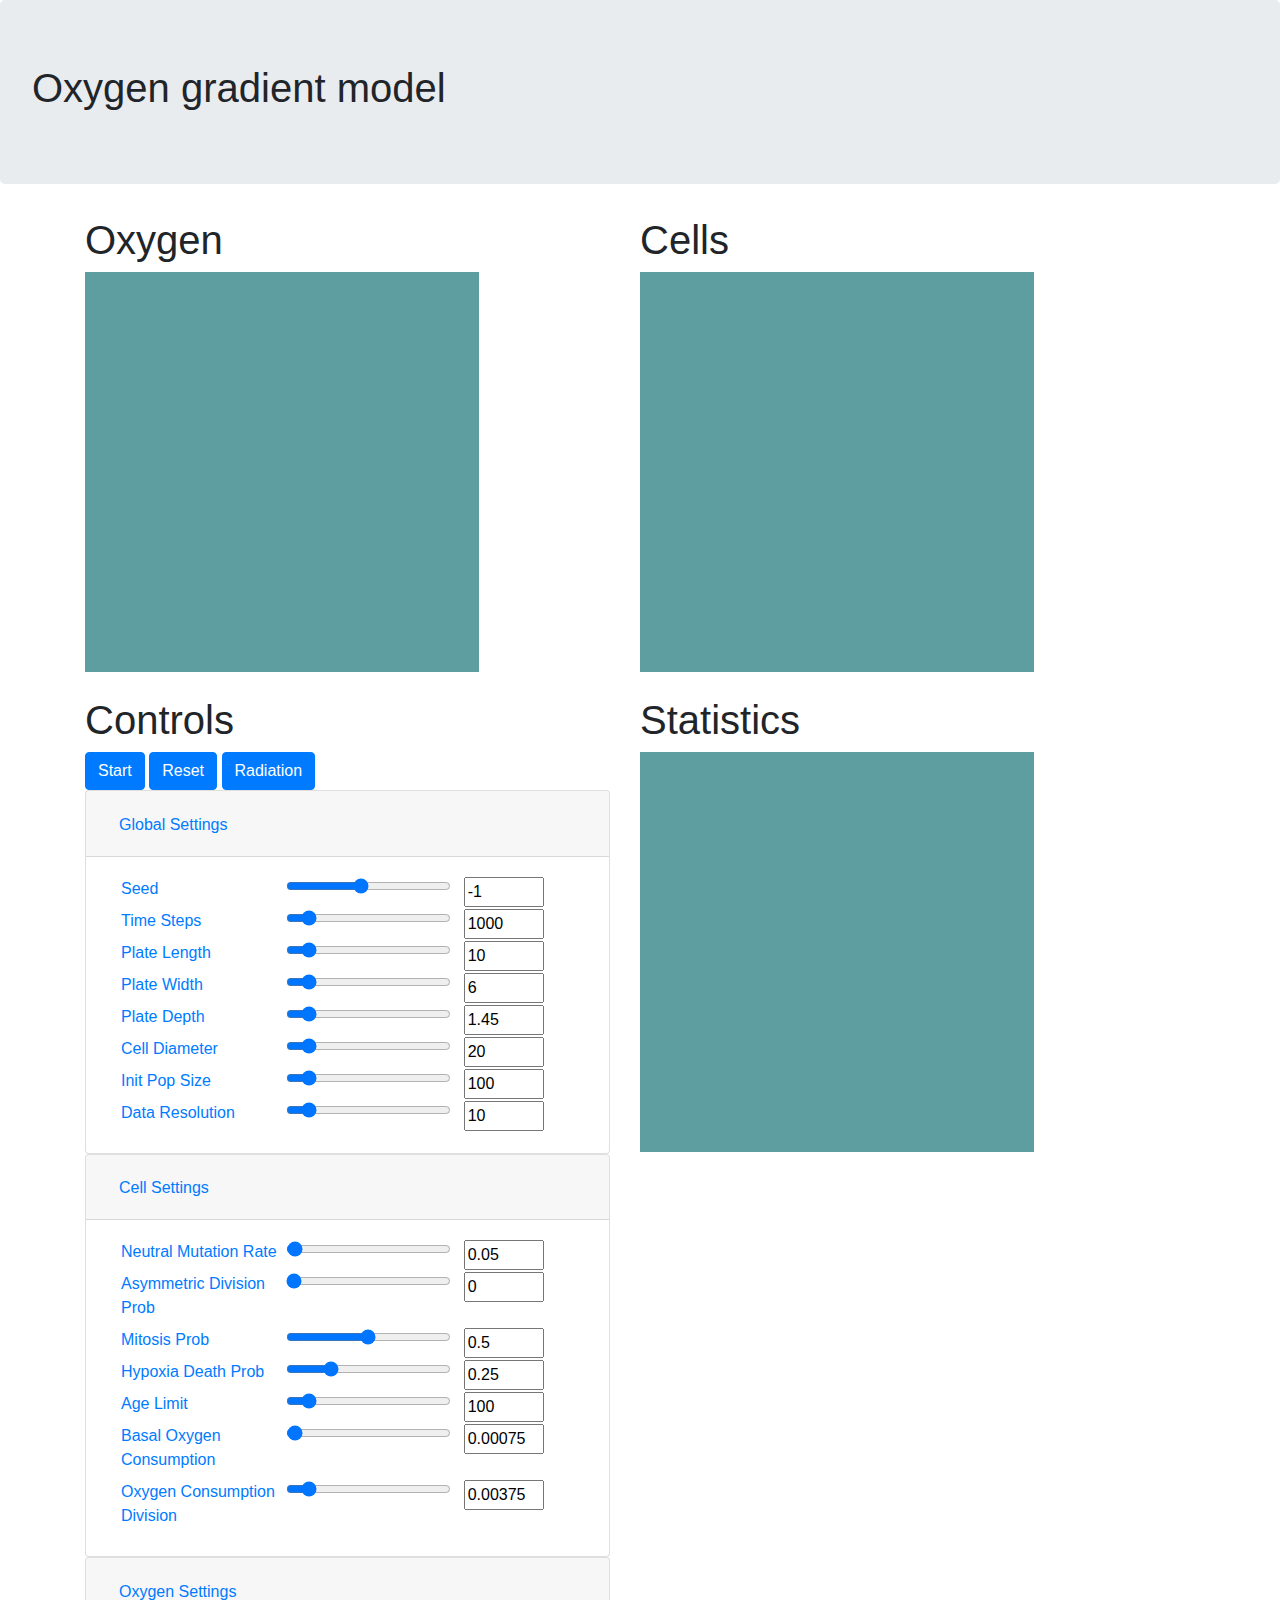
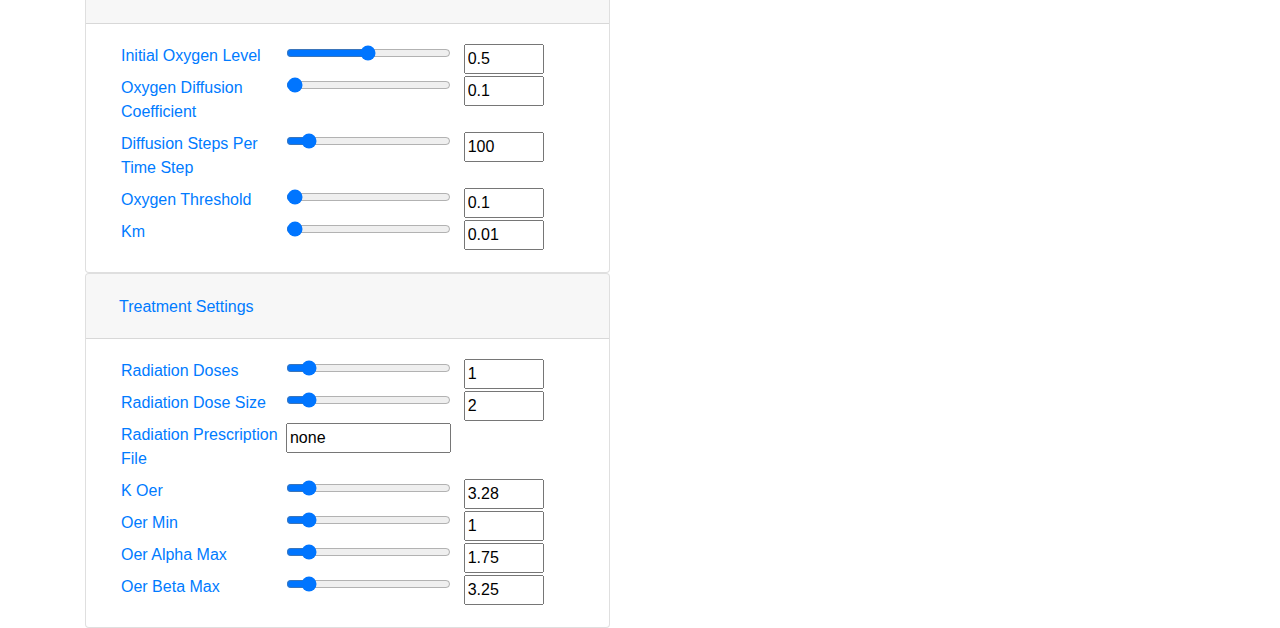
==== index.html @ 7b348498 "control panel v1" ====
<!DOCTYPE html>
<html lang="en">
    <head>
        <!-- Bootstrap -->
        <link rel="stylesheet" href="https://maxcdn.bootstrapcdn.com/bootstrap/4.4.0/css/bootstrap.min.css">
        <!-- CSS -->
        <link rel="stylesheet" href="style.css">
        <!-- JavaScript -->
        <script src="main.js"></script>

        <meta name="viewport" content="width=device-width, initial=scale=1.0">
        <meta charset="utf-8">

        <title> Demo</title>
    </head>
    <body>
        <div class="jumbotron">
            <h1>Oxygen gradient model</h1>
        </div>
        
        <div class="container">
            <div class="row">
                <div class="col-md-6 col-sm-12">
                    <h1>Oxygen</h1>
                    <div class="model-placeholder"></div>
                </div>
                <div class="col-md-6 col-sm-12">
                    <h1>Cells</h1>
                    <div class="model-placeholder"></div>
                </div>
            </div>
        </div>

        <br />

        <div class="container">
            <div class="row">
                <div class="col-lg-6 col-md-12">
                    <h1>Controls</h1>
                    <div class="controls">
                        <button type="button" class="btn btn-primary">Start</button>
                        <button type="button" class="btn btn-primary">Reset</button>
                        <!-- TODO: add dropdown button -->
                        <button type="button" class="btn btn-primary">Radiation</button>
                    </div>
                    <!-- Bootstrap Collapse -->
                    <!-- https://getbootstrap.com/docs/4.3/components/collapse/-->
                    <div class="settings">

                        <!-- Global Settings -->
            <div class="card settings_GLOBAL accordian" id="GLOBAL_accordian">
                <div class="card-header" id="GLOBAL_heading">
                  <h2 class="mb-0">
                    <button class="btn btn-link" type="button" data-toggle="collapse" data-target="#GLOBAL_collapse" aria-expanded="true" aria-controls="GLOBAL_collapse">
                      Global Settings
                    </button>
                  </h2>
                </div>
            
                <div id="GLOBAL_collapse" class="collapse show" aria-labelledby="GLOBAL_heading" data-parent="#GLOBAL_accordian">
                  <div class="card-body">
                      <div class="setting-element container">
                          <div class="row">
                              <!-- Sync range bar and input field -->
                              <!-- https://stackoverflow.com/questions/13475016/how-to-update-html5-range-on-change-of-a-text-input -->
                              <form class="col-12">
                                <a data-toggle="collapse" href="#SEED_collapse" role="button" aria-expanded="true" aria-controls="SEED_collapse"><label for="SEED_input_slider" class="input_label">Seed</label></a>
                                  <input id="SEED_input_slider" class="input_slider" type="range" min="-10" max="10" value ="-1" oninput="updateForm('SEED_input_slider', 'SEED_amount', 'SEED_input_slider_mobile')" />
                                  <input id="SEED_amount" class="input_numeric_val" type="number" min="-10" max="10" value="-1" oninput="updateForm('SEED_amount', 'SEED_input_slider', 'SEED_input_slider_mobile')" />

                                  <div class="collapse dropdown_bubble" id="SEED_collapse">
                                    <div class="arrow_up"></div>
                                    <div class="info_block">
                                        <p> Random number generator seed </p>
                                        <div class="mobile_slider">
                                            <hr>
                                            <input id="SEED_input_slider_mobile" class="input_slider_mobile" type="range" min="-10" max="10" value ="-1" oninput="updateForm('SEED_input_slider_mobile', 'SEED_input_slider', 'SEED_amount')" />
                                        </div>
                                    </div>
                                </div>
                                </form>
                            </div>

                            <div class="row">
                              <form class="col-12">
                                <a data-toggle="collapse" href="#TIME_STEPS_collapse" role="button" aria-expanded="true" aria-controls="TIME_STEPS_collapse"><label for="TIME_STEPS_input_slider" class="input_label">Time Steps</label></a>
                                  <input id="TIME_STEPS_input_slider" class="input_slider" type="range" min="-10" max="10000" value="1000" oninput="updateForm('TIME_STEPS_input_slider', 'TIME_STEPS_amount', 'TIME_STEPS_input_slider_mobile')" />
                                  <input id="TIME_STEPS_amount" class="input_numeric_val" type="number" min="-10" max="10000" value="1000" oninput="updateForm('TIME_STEPS_amount', 'TIME_STEPS_input_slider', 'TIME_STEPS_input_slider_mobile')" />
                              
                                  <div class="collapse dropdown_bubble" id="TIME_STEPS_collapse">
                                    <div class="arrow_up"></div>
                                    <div class="info_block">
                                        <p> Number of time steps to run for </p>
                                        <div class="mobile_slider">
                                            <hr>
                                            <input id="TIME_STEPS_input_slider_mobile" class="input_slider_mobile" type="range" min="-10" max="10000" value="1000" oninput="updateForm('TIME_STEPS_input_slider_mobile', 'TIME_STEPS_input_slider', 'TIME_STEPS_amount')" />
                                        </div>
                                    </div>
                                </div>
                                </form>
                          </div>

                          <div class="row">
                              <form class="col-12">
                                <a data-toggle="collapse" href="#PLATE_LENGTH_collapse" role="button" aria-expanded="true" aria-controls="PLATE_LENGTH_collapse"><label for="PLATE_LENGTH_input_slider" class="input_label">Plate Length</label></a>
                                  <input id="PLATE_LENGTH_input_slider" class="input_slider" type="range" value="10" min="0" max="100" step="1" oninput="updateForm('PLATE_LENGTH_input_slider', 'PLATE_LENGTH_amount', 'PLATE_LENGTH_input_slider_mobile')" />
                                  <input id="PLATE_LENGTH_amount" class="input_numeric_val" type="number" value="10" min="0" max="100" step="1" oninput="updateForm('PLATE_LENGTH_amount', 'PLATE_LENGTH_input_slider', 'PLATE_LENGTH_input_slider_mobile')" />
                              
                                  <div class="collapse dropdown_bubble" id="PLATE_LENGTH_collapse">
                                    <div class="arrow_up"></div>
                                    <div class="info_block">
                                        <p> Length of plate in mm </p>
                                        <div class="mobile_slider">
                                            <hr>
                                            <input id="PLATE_LENGTH_input_slider_mobile" class="input_slider_mobile" type="range" value="10" min="0" max="100" step="1" oninput="updateForm('PLATE_LENGTH_input_slider_mobile', 'PLATE_LENGTH_input_slider', 'PLATE_LENGTH_amount')" />
                                        </div>
                                    </div>
                                </div>
                                </form>
                          </div>
                          <div class="row">
                              <form class="col-12">
                                <a data-toggle="collapse" href="#PLATE_WIDTH_collapse" role="button" aria-expanded="true" aria-controls="PLATE_WIDTH_collapse"><label for="PLATE_WIDTH_input_slider" class="input_label">Plate Width</label></a>
                                  <input id="PLATE_WIDTH_input_slider" class="input_slider" type="range" value="6" min="0" max="60" step="0.6" oninput="updateForm('PLATE_WIDTH_input_slider', 'PLATE_WIDTH_amount', 'PLATE_WIDTH_input_slider_mobile')" />
                                  <input id="PLATE_WIDTH_amount" class="input_numeric_val" type="number" value="6" min="0" max="60" step="0.6" oninput="updateForm('PLATE_WIDTH_amount', 'PLATE_WIDTH_input_slider', 'PLATE_WIDTH_input_slider_mobile')" />

                                  <div class="collapse dropdown_bubble" id="PLATE_WIDTH_collapse">
                                    <div class="arrow_up"></div>
                                    <div class="info_block">
                                        <p> Width of plate in mm </p>
                                        <div class="mobile_slider">
                                            <hr>
                                            <input id="PLATE_WIDTH_input_slider_mobile" class="input_slider_mobile" type="range" value="6" min="0" max="60" step="0.6" oninput="updateForm('PLATE_WIDTH_input_slider_mobile', 'PLATE_WIDTH_input_slider', 'PLATE_WIDTH_amount')" />
                                        </div>
                                    </div>
                                </div>
                              </form>
                          </div>
                      
                          <div class="row">
                              <form class="col-12">
                                <a data-toggle="collapse" href="#PLATE_DEPTH_collapse" role="button" aria-expanded="true" aria-controls="PLATE_DEPTH_collapse"><label for="PLATE_DEPTH_input_slider" class="input_label">Plate Depth</label></a>
                                  <input id="PLATE_DEPTH_input_slider" class="input_slider" type="range" value="1.45" min="0" max="14.5" step="0.145" oninput="updateForm('PLATE_DEPTH_input_slider', 'PLATE_DEPTH_amount', 'PLATE_DEPTH_input_slider_mobile')" />
                                  <input id="PLATE_DEPTH_amount" class="input_numeric_val" type="number" value="1.45" min="0" max="14.5" step="0.145" oninput="updateForm('PLATE_DEPTH_amount', 'PLATE_DEPTH_input_slider', 'PLATE_DEPTH_input_slider_mobile')" />

                                  <div class="collapse dropdown_bubble" id="PLATE_DEPTH_collapse">
                                    <div class="arrow_up"></div>
                                    <div class="info_block">
                                        <p> Depth of plate in mm </p>
                                        <div class="mobile_slider">
                                            <hr>
                                            <input id="PLATE_DEPTH_input_slider_mobile" class="input_slider_mobile" type="range" value="1.45" min="0" max="14.5" step="0.145" oninput="updateForm('PLATE_DEPTH_input_slider_mobile', 'PLATE_DEPTH_input_slider', 'PLATE_DEPTH_amount')" />
                                        </div>
                                    </div>
                                </div>
                              </form>
                          </div>
                      
                          <div class="row">
                              <form class="col-12">
                                <a data-toggle="collapse" href="#CELL_DIAMETER_collapse" role="button" aria-expanded="true" aria-controls="CELL_DIAMETER_collapse"><label for="CELL_DIAMETER_input_slider" class="input_label">Cell Diameter</label></a>
                                  <input id="CELL_DIAMETER_input_slider" class="input_slider" type="range" value="20" min="0" max="200" step="2" oninput="updateForm('CELL_DIAMETER_input_slider', 'CELL_DIAMETER_amount', 'CELL_DIAMETER_input_slider_mobile')" />
                                  <input id="CELL_DIAMETER_amount" class="input_numeric_val" type="number" value="20" min="0" max="200" step="2" oninput="updateForm('CELL_DIAMETER_amount', 'CELL_DIAMETER_input_slider', 'CELL_DIAMETER_input_slider_mobile')" />

                                  <div class="collapse dropdown_bubble" id="CELL_DIAMETER_collapse">
                                    <div class="arrow_up"></div>
                                    <div class="info_block">
                                        <p> Cell length and width in microns </p>
                                        <div class="mobile_slider">
                                            <hr>
                                            <input id="CELL_DIAMETER_input_slider_mobile" class="input_slider_mobile" type="range" value="20" min="0" max="200" step="2" oninput="updateForm('CELL_DIAMETER_input_slider_mobile', 'CELL_DIAMETER_input_slider', 'CELL_DIAMETER_amount')" />
                                        </div>
                                    </div>
                                </div>
                              </form>
                          </div>
                      
                          <div class="row">
                              <form class="col-12">
                                <a data-toggle="collapse" href="#INIT_POP_SIZE_collapse" role="button" aria-expanded="true" aria-controls="INIT_POP_SIZE_collapse"><label for="INIT_POP_SIZE_input_slider" class="input_label">Init Pop Size</label></a>
                                  <input id="INIT_POP_SIZE_input_slider" class="input_slider" type="range" value="100" min="0" max="1000" oninput="updateForm('INIT_POP_SIZE_input_slider', 'INIT_POP_SIZE_amount', 'INIT_POP_SIZE_input_slider_mobile')" />
                                  <input id="INIT_POP_SIZE_amount" class="input_numeric_val" type="number" value="100" min="0" max="1000" oninput="updateForm('INIT_POP_SIZE_amount', 'INIT_POP_SIZE_input_slider', 'INIT_POP_SIZE_input_slider_mobile')" />

                                  <div class="collapse dropdown_bubble" id="INIT_POP_SIZE_collapse">
                                    <div class="arrow_up"></div>
                                    <div class="info_block">
                                        <p> Number of cells to seed population with </p>
                                        <div class="mobile_slider">
                                            <hr>
                                            <input id="INIT_POP_SIZE_input_slider_mobile" class="input_slider_mobile" type="range" value="100" min="0" max="1000" oninput="updateForm('INIT_POP_SIZE_input_slider_mobile', 'INIT_POP_SIZE_input_slider', 'INIT_POP_SIZE_amount')" />
                                        </div>
                                    </div>
                                </div>
                              </form>
                          </div>
                      
                          <div class="row">
                              <form class="col-12">
                                <a data-toggle="collapse" href="#DATA_RESOLUTION_collapse" role="button" aria-expanded="true" aria-controls="DATA_RESOLUTION_collapse"><label for="DATA_RESOLUTION_input_slider" class="input_label">Data Resolution</label></a>
                                  <input id="DATA_RESOLUTION_input_slider" class="input_slider" type="range" value="10" min="0" max="100" oninput="updateForm('DATA_RESOLUTION_input_slider', 'DATA_RESOLUTION_amount', 'DATA_RESOLUTION_input_slider_mobile')" />
                                  <input id="DATA_RESOLUTION_amount" class="input_numeric_val" type="number" value="10" min="0" max="100" oninput="updateForm('DATA_RESOLUTION_amount', 'DATA_RESOLUTION_input_slider', 'DATA_RESOLUTION_input_slider_mobile')" />

                                  <div class="collapse dropdown_bubble" id="DATA_RESOLUTION_collapse">
                                    <div class="arrow_up"></div>
                                    <div class="info_block">
                                        <p> How many updates between printing data? </p>
                                        <div class="mobile_slider">
                                            <hr>
                                            <input id="DATA_RESOLUTION_input_slider_mobile" class="input_slider_mobile" type="range" value="10" min="0" max="100" oninput="updateForm('DATA_RESOLUTION_input_slider_mobile', 'DATA_RESOLUTION_input_slider', 'DATA_RESOLUTION_amount')" />
                                        </div>
                                    </div>
                                </div>
                              </form>
                          </div>
                      </div>
                  </div>
                </div>
              </div>

              <!-- Cell Settings -->
              <div class="card accordian settings_CELL" id="CELL_accordian">
                <div class="card-header" id="CELL_heading">
                  <h2 class="mb-0">
                    <button class="btn btn-link" type="button" data-toggle="collapse" data-target="#CELL_collapse" aria-expanded="false" aria-controls="CELL_collapse">
                      Cell Settings
                    </button>
                  </h2>
                </div>
                <div id="CELL_collapse" class="collapse show" aria-labelledby="CELL_heading" data-parent="#CELL_accordian">
                  <div class="card-body">
                      <div class="setting-element container">
                          <div class="row">
                              <form class="col-12">
                                <a data-toggle="collapse" href="#NEUTRAL_MUTATION_RATE_collapse" role="button" aria-expanded="true" aria-controls="NEUTRAL_MUTATION_RATE_collapse"><label for="NEUTRAL_MUTATION_RATE_input_slider" class="input_label">Neutral Mutation Rate</label></a>
                                  <input id="NEUTRAL_MUTATION_RATE_input_slider" class="input_slider" type="range" value="0.05" min="0" max="5" step="0.005" oninput="updateForm('NEUTRAL_MUTATION_RATE_input_slider', 'NEUTRAL_MUTATION_RATE_amount', 'NEUTRAL_MUTATION_RATE_input_slider_mobile')" />
                                  <input id="NEUTRAL_MUTATION_RATE_amount" class="input_numeric_val" type="number" value="0.05" min="0" max="5" step="0.005" oninput="updateForm('NEUTRAL_MUTATION_RATE_amount', 'NEUTRAL_MUTATION_RATE_input_slider', 'NEUTRAL_MUTATION_RATE_input_slider_mobile')" />

                                  <div class="collapse dropdown_bubble" id="NEUTRAL_MUTATION_RATE_collapse">
                                    <div class="arrow_up"></div>
                                    <div class="info_block">
                                        <p> Probability of a neutral mutation (only relevant for phylogenetic signature) </p>
                                        <div class="mobile_slider">
                                            <hr>
                                            <input id="NEUTRAL_MUTATION_RATE_input_slider_mobile" class="input_slider_mobile" type="range" value="0.05" min="0" max="5" step="0.005" oninput="updateForm('NEUTRAL_MUTATION_RATE_input_slider_mobile', 'NEUTRAL_MUTATION_RATE_input_slider', 'NEUTRAL_MUTATION_RATE_amount')" />
                                        </div>
                                    </div>
                                </div>
                              </form>
                          </div>
  
                          <div class="row">
                              <form class="col-12">
                                <a data-toggle="collapse" href="#ASYMMETRIC_DIVISION_RATE_collapse" role="button" aria-expanded="true" aria-controls="ASYMMETRIC_DIVISION_RATE_collapse"><label for="ASYMMETRIC_DIVISION_RATE_input_slider" class="input_label">Asymmetric Division Prob</label></a>
                                  <input id="ASYMMETRIC_DIVISION_RATE_input_slider" class="input_slider" type="range" value="0" oninput="updateForm('ASYMMETRIC_DIVISION_RATE_input_slider', 'ASYMMETRIC_DIVISION_RATE_amount', 'ASYMMETRIC_DIVISION_RATE_input_slider_mobile')" />
                                  <input id="ASYMMETRIC_DIVISION_RATE_amount" class="input_numeric_val" type="number" value="0" oninput="updateForm('ASYMMETRIC_DIVISION_RATE_amount', 'ASYMMETRIC_DIVISION_RATE_input_slider', 'ASYMMETRIC_DIVISION_RATE_input_slider_mobile')" />

                                  <div class="collapse dropdown_bubble" id="ASYMMETRIC_DIVISION_RATE_collapse">
                                    <div class="arrow_up"></div>
                                    <div class="info_block">
                                        <p> Probability of a change in stemness </p>
                                        <div class="mobile_slider">
                                            <hr>
                                            <input id="ASYMMETRIC_DIVISION_RATE_input_slider_mobile" class="input_slider_mobile" type="range" value="0" oninput="updateForm('ASYMMETRIC_DIVISION_RATE_input_slider_mobile', 'ASYMMETRIC_DIVISION_RATE_input_slider', 'ASYMMETRIC_DIVISION_RATE_amount')" />
                                        </div>
                                    </div>
                                </div>
                              </form>
                          </div>
  
                          <div class="row">
                              <form class="col-12">
                                <a data-toggle="collapse" href="#MITOSIS_PROB_collapse" role="button" aria-expanded="true" aria-controls="MITOSIS_PROB_collapse"><label for="MITOSIS_PROB_input_slider" class="input_label">Mitosis Prob</label></a>
                                  <input id="MITOSIS_PROB_input_slider" class="input_slider" type="range" value="0.5" min="0" max="1" step="0.05" oninput="updateForm('MITOSIS_PROB_input_slider', 'MITOSIS_PROB_amount', 'MITOSIS_PROB_input_slider_mobile')" />
                                  <input id="MITOSIS_PROB_amount" class="input_numeric_val" type="number" value="0.5" min="0" max="1" step="0.05" oninput="updateForm('MITOSIS_PROB_amount', 'MITOSIS_PROB_input_slider', 'MITOSIS_PROB_input_slider_mobile')" />

                                  <div class="collapse dropdown_bubble" id="MITOSIS_PROB_collapse">
                                    <div class="arrow_up"></div>
                                    <div class="info_block">
                                        <p> Probability of mitosis </p>
                                        <div class="mobile_slider">
                                            <hr>
                                            <input id="MITOSIS_PROB_input_slider_mobile" class="input_slider_mobile" type="range" value="0.5" min="0" max="1" step="0.05" oninput="updateForm('MITOSIS_PROB_input_slider_mobile', 'MITOSIS_PROB_input_slider', 'MITOSIS_PROB_amount')" />
                                        </div>
                                    </div>
                                </div>
                              </form>
                          </div>
  
                          <div class="row">
                              <form class="col-12">
                                <a data-toggle="collapse" href="#HYPOXIA_DEATH_PROB_collapse" role="button" aria-expanded="true" aria-controls="HYPOXIA_DEATH_PROB_collapse"><label for="HYPOXIA_DEATH_PROB_input_slider" class="input_label">Hypoxia Death Prob</label></a>
                                  <input id="HYPOXIA_DEATH_PROB_input_slider" class="input_slider" type="range" value="0.25" min="0" max="1" step="0.025" oninput="updateForm('HYPOXIA_DEATH_PROB_input_slider', 'HYPOXIA_DEATH_PROB_amount', 'HYPOXIA_DEATH_PROB_input_slider_mobile')" />
                                  <input id="HYPOXIA_DEATH_PROB_amount" class="input_numeric_val" type="number" value="0.25" min="0" max="1" step="0.025" oninput="updateForm('HYPOXIA_DEATH_PROB_amount', 'HYPOXIA_DEATH_PROB_input_slider', 'HYPOXIA_DEATH_PROB_input_slider_mobile')" />

                                  <div class="collapse dropdown_bubble" id="HYPOXIA_DEATH_PROB_collapse">
                                    <div class="arrow_up"></div>
                                    <div class="info_block">
                                        <p> Probability of dieing, given hypoxic conditions </p>
                                        <div class="mobile_slider">
                                            <hr>
                                            <input id="HYPOXIA_DEATH_PROB_input_slider_mobile" class="input_slider_mobile" type="range" value="0.25" min="0" max="1" step="0.025" oninput="updateForm('HYPOXIA_DEATH_PROB_input_slider_mobile', 'HYPOXIA_DEATH_PROB_input_slider', 'HYPOXIA_DEATH_PROB_amount')" />
                                        </div>
                                    </div>
                                </div>
                              </form>
                          </div>
  
                          <div class="row">
                              <form class="col-12">
                                <a data-toggle="collapse" href="#AGE_LIMIT_collapse" role="button" aria-expanded="true" aria-controls="AGE_LIMIT_collapse"><label for="AGE_LIMIT_input_slider" class="input_label">Age Limit</label></a>
                                  <input id="AGE_LIMIT_input_slider" class="input_slider" type="range" value="100" min="0" max="1000" oninput="updateForm('AGE_LIMIT_input_slider', 'AGE_LIMIT_amount', 'AGE_LIMIT_input_slider_mobile')" />
                                  <input id="AGE_LIMIT_amount" class="input_numeric_val" type="number" value="100" min="0" max="1000" oninput="updateForm('AGE_LIMIT_amount', 'AGE_LIMIT_input_slider', 'AGE_LIMIT_input_slider_mobile')" />

                                  <div class="collapse dropdown_bubble" id="AGE_LIMIT_collapse">
                                    <div class="arrow_up"></div>
                                    <div class="info_block">
                                        <p> Age over which non-stem cells die </p>
                                        <div class="mobile_slider">
                                            <hr>
                                            <input id="AGE_LIMIT_input_slider_mobile" class="input_slider_mobile" type="range" value="100" min="0" max="1000" oninput="updateForm('AGE_LIMIT_input_slider_mobile', 'AGE_LIMIT_input_slider', 'AGE_LIMIT_amount')" />
                                        </div>
                                    </div>
                                </div>
                              </form>
                          </div>
  
                          <div class="row">
                              <form class="col-12">
                                <a data-toggle="collapse" href="#BASAL_OXYGEN_CONSUMPTION_collapse" role="button" aria-expanded="true" aria-controls="BASAL_OXYGEN_CONSUMPTION_collapse"><label for="BASAL_OXYGEN_CONSUMPTION_input_slider" class="input_label">Basal Oxygen Consumption</label></a>
                                  <input id="BASAL_OXYGEN_CONSUMPTION_input_slider" class="input_slider" type="range" value="0.00075" min="0" max="0.075" step="7.5e-05" oninput="updateForm('BASAL_OXYGEN_CONSUMPTION_input_slider', 'BASAL_OXYGEN_CONSUMPTION_amount', 'BASAL_OXYGEN_CONSUMPTION_input_slider_mobile')" />
                                  <input id="BASAL_OXYGEN_CONSUMPTION_amount" class="input_numeric_val" type="number" value="0.00075" min="0" max="0.075" step="7.5e-05" oninput="updateForm('BASAL_OXYGEN_CONSUMPTION_amount', 'BASAL_OXYGEN_CONSUMPTION_input_slider', 'BASAL_OXYGEN_CONSUMPTION_input_slider_mobile')" />

                                  <div class="collapse dropdown_bubble" id="BASAL_OXYGEN_CONSUMPTION_collapse">
                                    <div class="arrow_up"></div>
                                    <div class="info_block">
                                        <p> Base oxygen consumption rate </p>
                                        <div class="mobile_slider">
                                            <hr>
                                            <input id="BASAL_OXYGEN_CONSUMPTION_input_slider_mobile" class="input_slider_mobile" type="range" value="0.00075" min="0" max="0.075" step="7.5e-05" oninput="updateForm('BASAL_OXYGEN_CONSUMPTION_input_slider_mobile', 'BASAL_OXYGEN_CONSUMPTION_input_slider', 'BASAL_OXYGEN_CONSUMPTION_amount')" />
                                        </div>
                                    </div>
                                </div>
                              </form>
                          </div>
  
                          <div class="row">
                              <form class="col-12">
                                <a data-toggle="collapse" href="#OXYGEN_CONSUMPTION_DIVISION_collapse" role="button" aria-expanded="true" aria-controls="OXYGEN_CONSUMPTION_DIVISION_collapse"><label for="OXYGEN_CONSUMPTION_DIVISION_input_slider" class="input_label">Oxygen Consumption Division</label></a>
                                  <input id="OXYGEN_CONSUMPTION_DIVISION_input_slider" class="input_slider" type="range" value="0.00375" min="0" max="0.0375" step="0.000375" oninput="updateForm('OXYGEN_CONSUMPTION_DIVISION_input_slider', 'OXYGEN_CONSUMPTION_DIVISION_amount', 'OXYGEN_CONSUMPTION_DIVISION_input_slider_mobile')" />
                                  <input id="OXYGEN_CONSUMPTION_DIVISION_amount" class="input_numeric_val" type="number" value="0.00375" min="0" max="0.0375" step="0.000375" oninput="updateForm('OXYGEN_CONSUMPTION_DIVISION_amount', 'OXYGEN_CONSUMPTION_DIVISION_input_slider', 'OXYGEN_CONSUMPTION_DIVISION_input_slider_mobile')" />

                                  <div class="collapse dropdown_bubble" id="OXYGEN_CONSUMPTION_DIVISION_collapse">
                                    <div class="arrow_up"></div>
                                    <div class="info_block">
                                        <p> Amount of oxygen a cell consumes on division </p>
                                        <div class="mobile_slider">
                                            <hr>
                                            <input id="OXYGEN_CONSUMPTION_DIVISION_input_slider_mobile" class="input_slider_mobile" type="range" value="0.00375" min="0" max="0.0375" step="0.000375" oninput="updateForm('OXYGEN_CONSUMPTION_DIVISION_input_slider_mobile', 'OXYGEN_CONSUMPTION_DIVISION_input_slider', 'OXYGEN_CONSUMPTION_DIVISION_amount')" />
                                        </div>
                                    </div>
                                </div>
                              </form>
                          </div>
                      </div>
                  </div>
                </div>
              </div>
              <!-- Oxygen Settings -->
              <div class="card accordian settings_OXYGEN" id="OXYGEN_accordian">
                <div class="card-header" id="OXYGEN_heading">
                  <h2 class="mb-0">
                    <button class="btn btn-link" type="button" data-toggle="collapse" data-target="#OXYGEN_collapse" aria-expanded="false" aria-controls="OXYGEN_collapse">
                      Oxygen Settings
                    </button>
                  </h2>
                </div>
                <div id="OXYGEN_collapse" class="collapse show" aria-labelledby="OXYGEN_heading" data-parent="#OXYGEN_accordian">
                  <div class="card-body">
                      <div class="setting-element container">
                          <div class="row">
                              <form class="col-12">
                                <a data-toggle="collapse" href="#INITIAL_OXYGEN_LEVEL_collapse" role="button" aria-expanded="true" aria-controls="INITIAL_OXYGEN_LEVEL_collapse"><label for="INITIAL_OXYGEN_LEVEL_input_slider" class="input_label">Initial Oxygen Level</label></a>
                                  <input id="INITIAL_OXYGEN_LEVEL_input_slider" class="input_slider" type="range" value="0.5" min="0" max="1" step="0.05" oninput="updateForm('INITIAL_OXYGEN_LEVEL_input_slider', 'INITIAL_OXYGEN_LEVEL_amount', 'INITIAL_OXYGEN_LEVEL_input_slider_mobile')" />
                                  <input id="INITIAL_OXYGEN_LEVEL_amount" class="input_numeric_val" type="number" value="0.5" min="0" max="1" step="0.05" oninput="updateForm('INITIAL_OXYGEN_LEVEL_amount', 'INITIAL_OXYGEN_LEVEL_input_slider', 'INITIAL_OXYGEN_LEVEL_input_slider_mobile')" />

                                  <div class="collapse dropdown_bubble" id="INITIAL_OXYGEN_LEVEL_collapse">
                                    <div class="arrow_up"></div>
                                    <div class="info_block">
                                        <p> Initial oxygen level (will be placed in all cells) </p>
                                        <div class="mobile_slider">
                                            <hr>
                                            <input id="INITIAL_OXYGEN_LEVEL_input_slider_mobile" class="input_slider_mobile" type="range" value="0.5" min="0" max="1" step="0.05" oninput="updateForm('INITIAL_OXYGEN_LEVEL_input_slider_mobile', 'INITIAL_OXYGEN_LEVEL_input_slider', 'INITIAL_OXYGEN_LEVEL_amount')" />
                                        </div>
                                    </div>
                                </div>
                              </form>
                          </div>
  
                          <div class="row">
                              <form class="col-12">
                                <a data-toggle="collapse" href="#OXYGEN_DIFFUSION_COEFFICIENT_collapse" role="button" aria-expanded="true" aria-controls="OXYGEN_DIFFUSION_COEFFICIENT_collapse"><label for="OXYGEN_DIFFUSION_COEFFICIENT_input_slider" class="input_label">Oxygen Diffusion Coefficient</label></a>
                                  <input id="OXYGEN_DIFFUSION_COEFFICIENT_input_slider" class="input_slider" type="range" value="0.1" min="0" max="10" step="0.01" oninput="updateForm('OXYGEN_DIFFUSION_COEFFICIENT_input_slider', 'OXYGEN_DIFFUSION_COEFFICIENT_amount', 'OXYGEN_DIFFUSION_COEFFICIENT_input_slider_mobile')" />
                                  <input id="OXYGEN_DIFFUSION_COEFFICIENT_amount" class="input_numeric_val" type="number" value="0.1" min="0" max="10" step="0.01" oninput="updateForm('OXYGEN_DIFFUSION_COEFFICIENT_amount', 'OXYGEN_DIFFUSION_COEFFICIENT_input_slider', 'OXYGEN_DIFFUSION_COEFFICIENT_input_slider_mobile')" />

                                  <div class="collapse dropdown_bubble" id="OXYGEN_DIFFUSION_COEFFICIENT_collapse">
                                    <div class="arrow_up"></div>
                                    <div class="info_block">
                                        <p> Oxygen diffusion coefficient </p>
                                        <div class="mobile_slider">
                                            <hr>
                                            <input id="OXYGEN_DIFFUSION_COEFFICIENT_input_slider_mobile" class="input_slider_mobile" type="range" value="0.1" min="0" max="10" step="0.01" oninput="updateForm('OXYGEN_DIFFUSION_COEFFICIENT_input_slider_mobile', 'OXYGEN_DIFFUSION_COEFFICIENT_input_slider', 'OXYGEN_DIFFUSION_COEFFICIENT_amount')" />
                                        </div>
                                    </div>
                                </div>
                              </form>
                          </div>
  
                          <div class="row">
                              <form class="col-12">
                                <a data-toggle="collapse" href="#DIFFUSION_STEPS_PER_TIME_STEP_collapse" role="button" aria-expanded="true" aria-controls="DIFFUSION_STEPS_PER_TIME_STEP_collapse"><label for="DIFFUSION_STEPS_PER_TIME_STEP_input_slider" class="input_label">Diffusion Steps Per Time Step</label></a>
                                  <input id="DIFFUSION_STEPS_PER_TIME_STEP_input_slider" class="input_slider" type="range" value="100" min="0" max="1000" oninput="updateForm('DIFFUSION_STEPS_PER_TIME_STEP_input_slider', 'DIFFUSION_STEPS_PER_TIME_STEP_amount', 'DIFFUSION_STEPS_PER_TIME_STEP_input_slider_mobile')" />
                                  <input id="DIFFUSION_STEPS_PER_TIME_STEP_amount" class="input_numeric_val" type="number" value="100" min="0" max="1000" oninput="updateForm('DIFFUSION_STEPS_PER_TIME_STEP_amount', 'DIFFUSION_STEPS_PER_TIME_STEP_input_slider', 'DIFFUSION_STEPS_PER_TIME_STEP_input_slider_mobile')" />

                                  <div class="collapse dropdown_bubble" id="DIFFUSION_STEPS_PER_TIME_STEP_collapse">
                                    <div class="arrow_up"></div>
                                    <div class="info_block">
                                        <p> Rate at which diffusion is calculated relative to rest of model </p>
                                        <div class="mobile_slider">
                                            <hr>
                                            <input id="DIFFUSION_STEPS_PER_TIME_STEP_input_slider_mobile" class="input_slider_mobile" type="range" value="100" min="0" max="1000" oninput="updateForm('DIFFUSION_STEPS_PER_TIME_STEP_input_slider_mobile', 'DIFFUSION_STEPS_PER_TIME_STEP_input_slider', 'DIFFUSION_STEPS_PER_TIME_STEP_amount')" />
                                        </div>
                                    </div>
                                </div>
                              </form>
                          </div>
  
                          <div class="row">
                              <form class="col-12">
                                <a data-toggle="collapse" href="#OXYGEN_THRESHOLD_collapse" role="button" aria-expanded="true" aria-controls="OXYGEN_THRESHOLD_collapse"><label for="OXYGEN_THRESHOLD_input_slider" class="input_label">Oxygen Threshold</label></a>
                                  <input id="OXYGEN_THRESHOLD_input_slider" class="input_slider" type="range" value="0.1" min="0" max="10" step="0.01" oninput="updateForm('OXYGEN_THRESHOLD_input_slider', 'OXYGEN_THRESHOLD_amount', 'OXYGEN_THRESHOLD_input_slider_mobile')" />
                                  <input id="OXYGEN_THRESHOLD_amount" class="input_numeric_val" type="number" value="0.1" min="0" max="10" step="0.01" oninput="updateForm('OXYGEN_THRESHOLD_amount', 'OXYGEN_THRESHOLD_input_slider', 'OXYGEN_THRESHOLD_input_slider_mobile')" />

                                  <div class="collapse dropdown_bubble" id="OXYGEN_THRESHOLD_collapse">
                                    <div class="arrow_up"></div>
                                    <div class="info_block">
                                        <p> How much oxygen do cells need to survive? </p>
                                        <div class="mobile_slider">
                                            <hr>
                                            <input id="OXYGEN_THRESHOLD_input_slider_mobile" class="input_slider_mobile" type="range" value="0.1" min="0" max="10" step="0.01" oninput="updateForm('OXYGEN_THRESHOLD_input_slider_mobile', 'OXYGEN_THRESHOLD_input_slider', 'OXYGEN_THRESHOLD_amount')" />
                                        </div>
                                    </div>
                                </div>
                              </form>
                          </div>
  
                          <div class="row">
                              <form class="col-12">
                                <a data-toggle="collapse" href="#KM_collapse" role="button" aria-expanded="true" aria-controls="KM_collapse"><label for="KM_input_slider" class="input_label">Km &nbsp;</label></a>
                                  <input id="KM_input_slider" class="input_slider" type="range" value="0.01" min="0" max="1" step="0.001" oninput="updateForm('KM_input_slider', 'KM_amount', 'KM_input_slider_mobile')" />
                                  <input id="KM_amount" class="input_numeric_val" type="number" value="0.01" min="0" max="1" step="0.001" oninput="updateForm('KM_amount', 'KM_input_slider', 'KM_input_slider_mobile')" />

                                  <div class="collapse dropdown_bubble" id="KM_collapse">
                                    <div class="arrow_up"></div>
                                    <div class="info_block">
                                        <p> Michaelis-Menten kinetic parameter </p>
                                        <div class="mobile_slider">
                                            <hr>
                                            <input id="KM_input_slider_mobile" class="input_slider_mobile" type="range" value="0.01" min="0" max="1" step="0.001" oninput="updateForm('KM_input_slider_mobile', 'KM_input_slider', 'KM_amount')" />
                                        </div>
                                    </div>
                                </div>
                              </form>
                          </div>
                      </div>
                  </div>
                </div>
              </div>
              <!-- Treatment Settings -->
              <div class="card accordian settings_TREATMENT" id="TREATMENT_accordian">
                  <div class="card-header" id="TREATMENT_heading">
                    <h2 class="mb-0">
                      <button class="btn btn-link" type="button" data-toggle="collapse" data-target="#TREATMENT_collapse" aria-expanded="false" aria-controls="TREATMENT_collapse">
                        Treatment Settings
                      </button>
                    </h2>
                  </div>
                  <div id="TREATMENT_collapse" class="collapse show" aria-labelledby="TREATMENT_heading" data-parent="#TREATMENT_accordian">
                    <div class="card-body">
                      <div class="setting-element container">
                          <div class="row">
                              <form class="col-12">
                                <a data-toggle="collapse" href="#RADIATION_DOSES_collapse" role="button" aria-expanded="true" aria-controls="RADIATION_DOSES_collapse"><label for="RADIATION_DOSES_input_slider" class="input_label">Radiation Doses</label></a>
                                  <input id="RADIATION_DOSES_input_slider" class="input_slider" type="range" value="1" min="0" max="10" oninput="updateForm('RADIATION_DOSES_input_slider', 'RADIATION_DOSES_amount', 'RADIATION_DOSES_input_slider_mobile')" />
                                  <input id="RADIATION_DOSES_amount" class="input_numeric_val" type="number" value="1" min="0" max="10" oninput="updateForm('RADIATION_DOSES_amount', 'RADIATION_DOSES_input_slider', 'RADIATION_DOSES_input_slider_mobile')" />

                                  <div class="collapse dropdown_bubble" id="RADIATION_DOSES_collapse">
                                    <div class="arrow_up"></div>
                                    <div class="info_block">
                                        <p> Number of radiation doses to apply (for use in web interface - use a radiation prescription file for command-line) </p>
                                        <div class="mobile_slider">
                                            <hr>
                                            <input id="RADIATION_DOSES_input_slider_mobile" class="input_slider_mobile" type="range" value="1" min="0" max="10" oninput="updateForm('RADIATION_DOSES_input_slider_mobile', 'RADIATION_DOSES_input_slider', 'RADIATION_DOSES_amount')" />
                                        </div>
                                    </div>
                                </div>
                              </form>
                          </div>
  
                          <div class="row">
                              <form class="col-12">
                                <a data-toggle="collapse" href="#RADIATION_DOSE_SIZE_collapse" role="button" aria-expanded="true" aria-controls="RADIATION_DOSE_SIZE_collapse"><label for="RADIATION_DOSE_SIZE_input_slider" class="input_label">Radiation Dose Size</label></a>
                                  <input id="RADIATION_DOSE_SIZE_input_slider" class="input_slider" type="range" value="2" min="0" max="20" step="0.2" oninput="updateForm('RADIATION_DOSE_SIZE_input_slider', 'RADIATION_DOSE_SIZE_amount', 'RADIATION_DOSE_SIZE_input_slider_mobile')" />
                                  <input id="RADIATION_DOSE_SIZE_amount" class="input_numeric_val" type="number" value="2" min="0" max="20" step="0.2" oninput="updateForm('RADIATION_DOSE_SIZE_amount', 'RADIATION_DOSE_SIZE_input_slider', 'RADIATION_DOSE_SIZE_input_slider_mobile')" />

                                  <div class="collapse dropdown_bubble" id="RADIATION_DOSE_SIZE_collapse">
                                    <div class="arrow_up"></div>
                                    <div class="info_block">
                                        <p> Dose size (Gy) (for use in web interface - use a radiation prescription file for command-line) </p>
                                        <div class="mobile_slider">
                                            <hr>
                                            <input id="RADIATION_DOSE_SIZE_input_slider_mobile" class="input_slider_mobile" type="range" value="2" min="0" max="20" step="0.2" oninput="updateForm('RADIATION_DOSE_SIZE_input_slider_mobile', 'RADIATION_DOSE_SIZE_input_slider', 'RADIATION_DOSE_SIZE_amount')" />
                                        </div>
                                    </div>
                                </div>
                              </form>
                          </div>

                          <div class="row">
                            <form class="col-12" oninput="file_name.value=RADIATION_PRESCRIPTION_FILE_input_text.value">
                              <a data-toggle="collapse" href="RADIATION_PRESCRIPTION_FILE_collapse" role="button" aria-expanded="true" aria-controls="RADIATION_PRESCRIPTION_FILE_collapse"><label for="RADIATION_PRESCRIPTION_FILE_input_text" class="input_label">Radiation Prescription File</label></a>
                              <input id="RADIATION_PRESCRIPTION_FILE_input_text" class="input_text" type="text" value="none"/>
                              <!-- <output id="RADIATION_PRESCRIPTION_FILE_output_text" class="output_text" for="RADIATION_PRESCRIPTION_FILE_input_text" name="file_name">none</output> -->

                              <!-- TODO: Description toggle not working -->

                              <div class="collapse dropdown_bubble" id="RADIATION_PRESCRIPTION_FILE_collapse">
                                <div class="info_block">
                                  <div class="arrow_up"></div>
                                    <p> File containing radiation prescription </p>
                                    <!-- <div class="mobile_text_input">
                                      <hr />
                                      <input id="RADIATION_PRESCRIPTION_FILE_input_text" class="input_text" type="text" value="none" oninput="RADIATION_PRESCRIPTION_FILE_output_text.value=RADIATION_PRESCRIPTION_FILE_input_text.value"/>
                                    </div> -->
                                </div>
                            </div>
                            </form>
                          </div>
  
                          <div class="row">
                              <form class="col-12">
                                <a data-toggle="collapse" href="#K_OER_collapse" role="button" aria-expanded="true" aria-controls="K_OER_collapse"><label for="K_OER_input_slider" class="input_label">K Oer</label></a>
                                  <input id="K_OER_input_slider" class="input_slider" type="range" value="3.28" min="0" max="32.8" step="0.328" oninput="updateForm('K_OER_input_slider', 'K_OER_amount', 'K_OER_input_slider_mobile')" />
                                  <input id="K_OER_amount" class="input_numeric_val" type="number" value="3.28" min="0" max="32.8" step="0.328" oninput="updateForm('K_OER_amount', 'K_OER_input_slider', 'K_OER_input_slider_mobile')" />

                                  <div class="collapse dropdown_bubble" id="K_OER_collapse">
                                    <div class="arrow_up"></div>
                                    <div class="info_block">
                                        <p> Effective OER constant </p>
                                        <div class="mobile_slider">
                                            <hr>
                                            <input id="K_OER_input_slider_mobile" class="input_slider_mobile" type="range" value="3.28" min="0" max="32.8" step="0.328" oninput="updateForm('K_OER_input_slider_mobile', 'K_OER_input_slider', 'K_OER_amount')" />
                                        </div>
                                    </div>
                                </div>
                              </form>
                          </div>
  
                          <div class="row">
                              <form class="col-12">
                                <a data-toggle="collapse" href="#OER_MIN_collapse" role="button" aria-expanded="true" aria-controls="OER_MIN_collapse"><label for="OER_MIN_input_slider" class="input_label">Oer Min</label></a>
                                  <input id="OER_MIN_input_slider" class="input_slider" type="range" value="1" min="0" max="10" step="0.1" oninput="updateForm('OER_MIN_input_slider', 'OER_MIN_amount', 'OER_MIN_input_slider_mobile')" />
                                  <input id="OER_MIN_amount" class="input_numeric_val" type="number" value="1" min="0" max="10" step="0.1" oninput="updateForm('OER_MIN_amount', 'OER_MIN_input_slider', 'OER_MIN_input_slider_mobile')" />

                                  <div class="collapse dropdown_bubble" id="OER_MIN_collapse">
                                    <div class="arrow_up"></div>
                                    <div class="info_block">
                                        <p> OER min constant </p>
                                        <div class="mobile_slider">
                                            <hr>
                                            <input id="OER_MIN_input_slider_mobile" class="input_slider_mobile" type="range" value="1" min="0" max="10" step="0.1" oninput="updateForm('OER_MIN_input_slider_mobile', 'OER_MIN_input_slider', 'OER_MIN_amount')" />
                                        </div>
                                    </div>
                                </div>
                              </form>
                          </div>
  
                          <div class="row">
                              <form class="col-12">
                                <a data-toggle="collapse" href="#OER_ALPHA_MAX_collapse" role="button" aria-expanded="true" aria-controls="OER_ALPHA_MAX_collapse"><label for="OER_ALPHA_MAX_input_slider" class="input_label">Oer Alpha Max</label></a>
                                  <input id="OER_ALPHA_MAX_input_slider" class="input_slider" type="range" value="1.75" min="0" max="17.5" step="0.175" oninput="updateForm('OER_ALPHA_MAX_input_slider', 'OER_ALPHA_MAX_amount', 'OER_ALPHA_MAX_input_slider_mobile')" />
                                  <input id="OER_ALPHA_MAX_amount" class="input_numeric_val" type="number" value="1.75" min="0" max="17.5" step="0.175" oninput="updateForm('OER_ALPHA_MAX_amount', 'OER_ALPHA_MAX_input_slider', 'OER_ALPHA_MAX_input_slider_mobile')" />

                                  <div class="collapse dropdown_bubble" id="OER_ALPHA_MAX_collapse">
                                    <div class="arrow_up"></div>
                                    <div class="info_block">
                                        <p> OER alpha max constant </p>
                                        <div class="mobile_slider">
                                            <hr>
                                            <input id="OER_ALPHA_MAX_input_slider_mobile" class="input_slider_mobile" type="range" value="1.75" min="0" max="17.5" step="0.175" oninput="updateForm('OER_ALPHA_MAX_input_slider_mobile', 'OER_ALPHA_MAX_input_slider', 'OER_ALPHA_MAX_amount')" />
                                        </div>
                                    </div>
                                </div>
                              </form>
                          </div>
  
                          <div class="row">
                              <form class="col-12">
                                <a data-toggle="collapse" href="#OER_BETA_MAX_collapse" role="button" aria-expanded="true" aria-controls="OER_BETA_MAX_collapse"><label for="OER_BETA_MAX_input_slider" class="input_label">Oer Beta Max</label></a>
                                  <input id="OER_BETA_MAX_input_slider" class="input_slider" type="range" value="3.25" min="0" max="32.5" step="0.325" oninput="updateForm('OER_BETA_MAX_input_slider', 'OER_BETA_MAX_amount', 'OER_BETA_MAX_input_slider_mobile')" />
                                  <input id="OER_BETA_MAX_amount" class="input_numeric_val" type="number" value="3.25" min="0" max="32.5" step="0.325" oninput="updateForm('OER_BETA_MAX_amount', 'OER_BETA_MAX_input_slider', 'OER_BETA_MAX_input_slider_mobile')" />

                                  <div class="collapse dropdown_bubble" id="OER_BETA_MAX_collapse">
                                    <div class="arrow_up"></div>
                                    <div class="info_block">
                                        <p> OER alpha (? this is what the paper says but I feel like it's supposed to be beta) max constant </p>
                                        <div class="mobile_slider">
                                            <hr>
                                            <input id="OER_BETA_MAX_input_slider_mobile" class="input_slider_mobile" type="range" value="3.25" min="0" max="32.5" step="0.325" oninput="updateForm('OER_BETA_MAX_input_slider_mobile', 'OER_BETA_MAX_input_slider', 'OER_BETA_MAX_amount')" />
                                        </div>
                                    </div>
                                </div>
                              </form>
                          </div>
                      </div>
                    </div>
                  </div>
                </div>
                    </div>
                </div>
                <div class="col-lg-6 col-md-12">
                    <h1>Statistics</h1>
                    <div class="model-placeholder"></div>
                </div>
            </div>
        </div>

        <!-- Bootstrap -->
        <script src="https://ajax.googleapis.com/ajax/libs/jquery/1.11.1/jquery.min.js"></script>
        <script src="https://maxcdn.bootstrapcdn.com/bootstrap/4.4.0/js/bootstrap.min.js"></script>
    </body>
</html>
---- style.css ----
.model-placeholder{
    background-color: cadetblue;
    height: 400px;
    width: 75%;
}
.setting-element{
    clear: both;
}
/* .settings_GLOBAL{
    color: black;
    text-decoration: underline;
} */
.row{
    width: 100%;
    clear: both;
    /* background-color: aqua; */
}
/* Desktop Version */

/* Control Panel Elements */
.form{
    width: 100%;
}
.input_label{
    width: 39%;
    float: left;
    left: 10px;
}
.input_slider{
    width: 39%;
}
.input_numeric_val{
    width: 19%;
    float: right;
    right: 10px;
    clear: none;
}
.input_text{
    width: 39%;
}

/* Description Box */
.info_block{
    display: block;
    font-style: italic;
    background-color: #ede9e8;
    border-radius: 5px;
    padding: 10px;
    margin-bottom: 10px;
}
.arrow_up {
    width: 0; 
    height: 0; 
    border-left: 12px solid transparent;
    border-right: 12px solid transparent;
    
    border-bottom: 12px solid #ede9e8;
    margin-left: 15px;
  }
.mobile_slider{
    display: none;
}
.mobile_text_input{
    display: none;
}

/* Mobile and Tablet Version */
/* 992px */
@media screen and (max-width: 600px) {
    /* Control Panel Elements */
    .input_label{
        left: 10px;
        width: auto;
        float: left;
        clear: none;
    }
    .input_slider{
        display: none;
        width: 0%;
    }
    .input_numeric_val{
        position: absolute;
        width: 20%;
        float: right;
        right: 10px;
        clear: none;
    }
    .input_text{
        width: 20%;
        position: absolute;
        right: 10px;
    }

    /* Description Box */
    .dropdown_bubble{
        margin-top: 25px;
    }
    .mobile_slider{
        display: inline;
    }
    .mobile_text_input{
        display: inline;
    }
  }
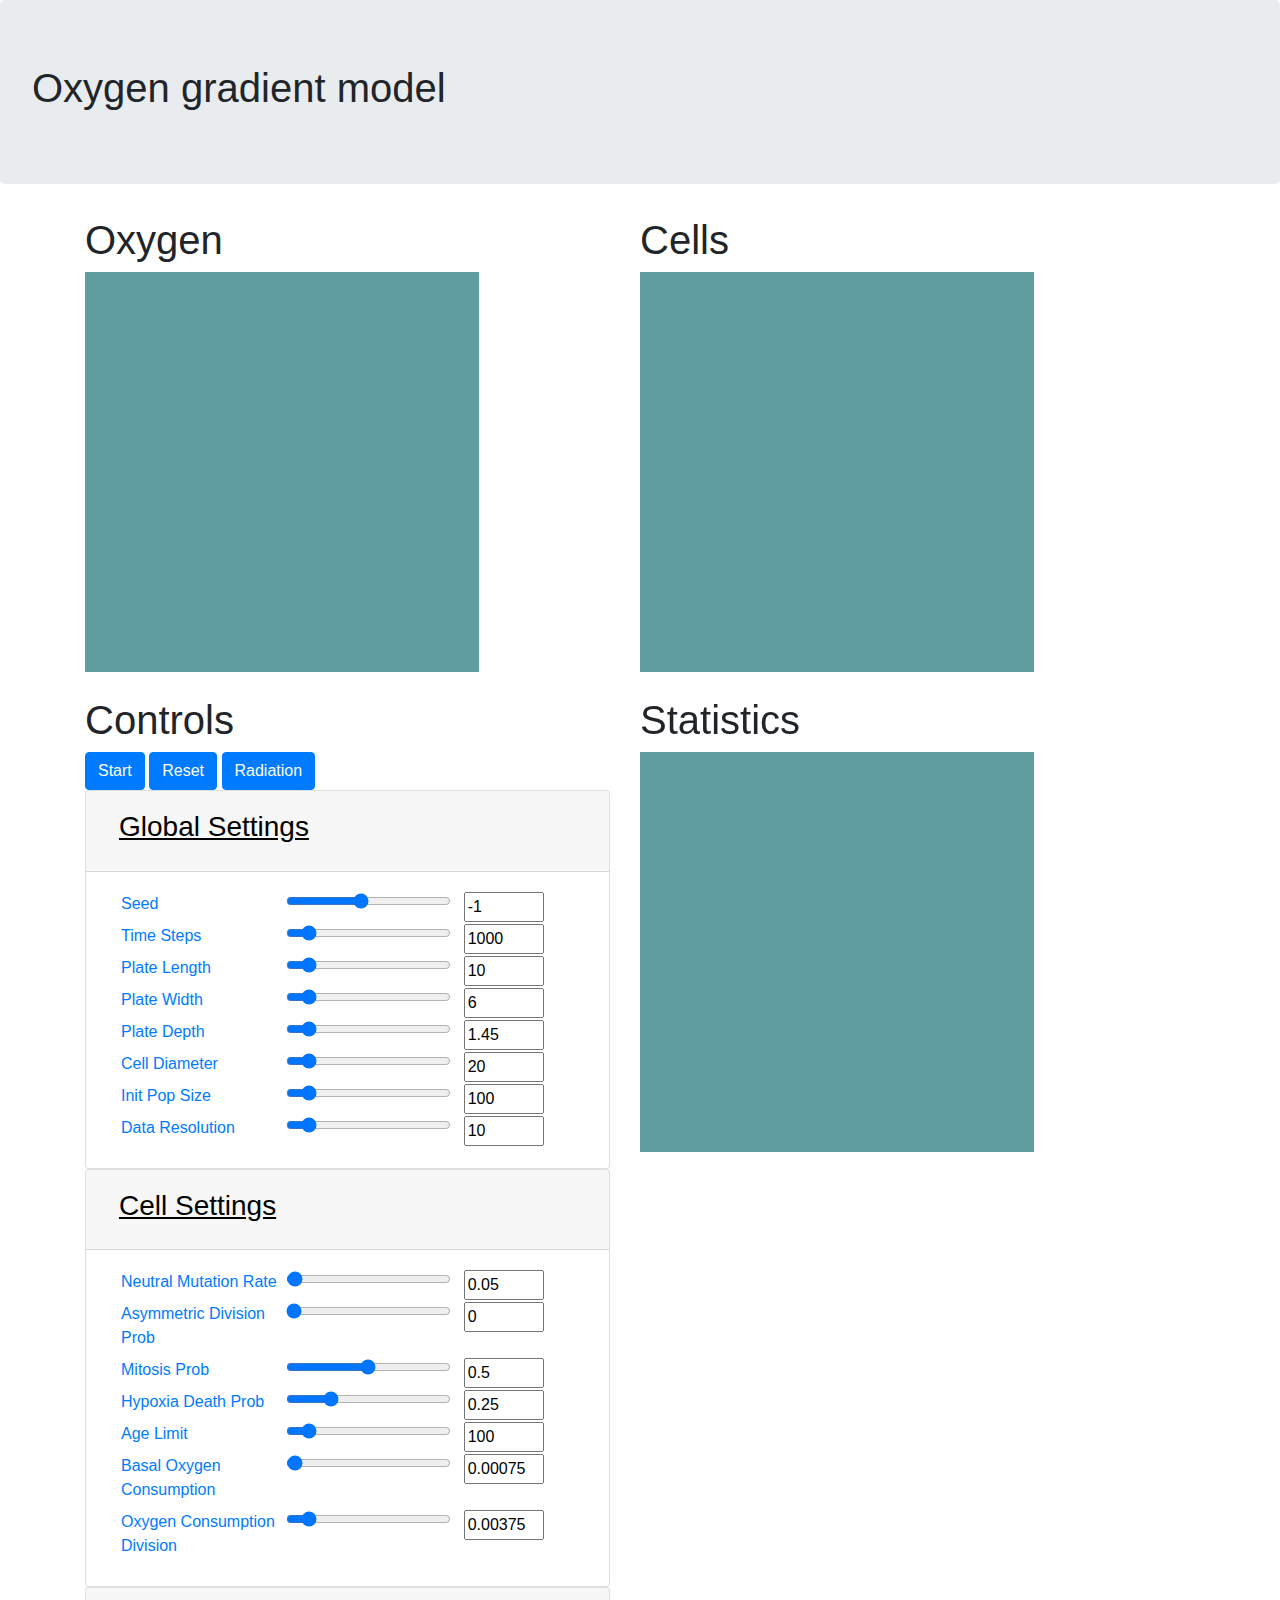
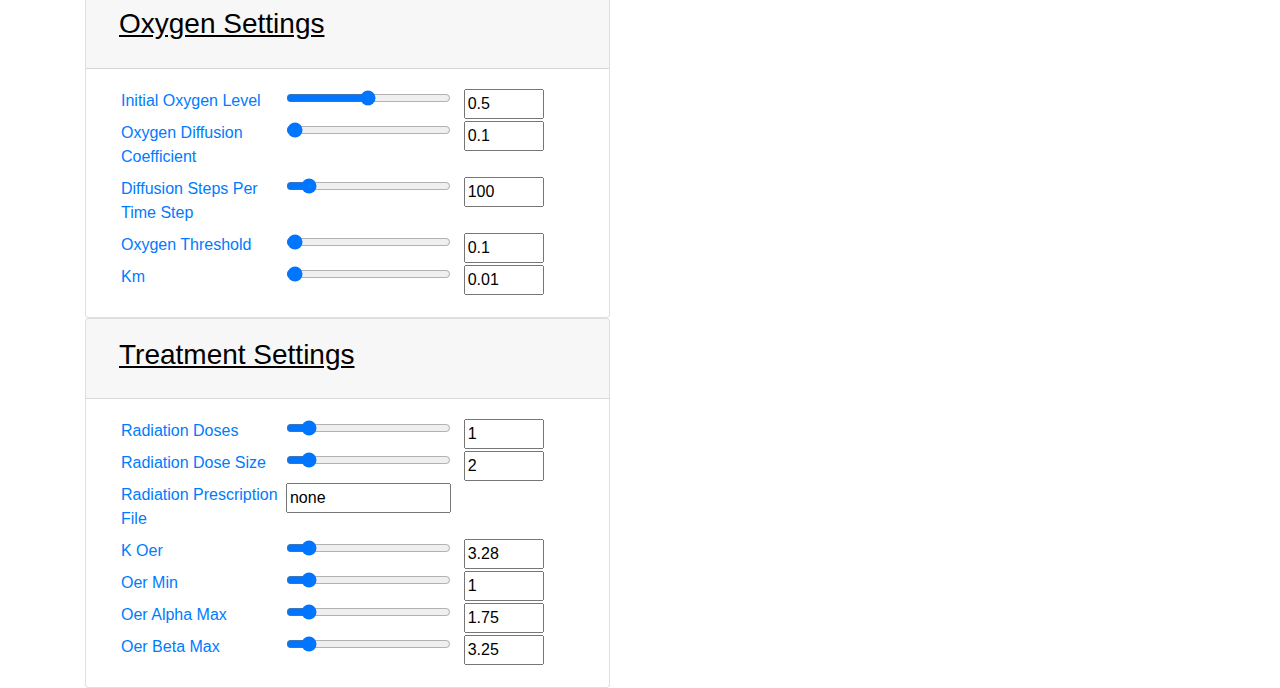
==== commit 74e2e443: "added sticky scrolling for stats panel and formatted setting heading text" ====
--- a/index.html
+++ b/index.html
@@ -51,8 +51,8 @@
             <div class="card settings_GLOBAL accordian" id="GLOBAL_accordian">
                 <div class="card-header" id="GLOBAL_heading">
                   <h2 class="mb-0">
-                    <button class="btn btn-link" type="button" data-toggle="collapse" data-target="#GLOBAL_collapse" aria-expanded="true" aria-controls="GLOBAL_collapse">
-                      Global Settings
+                    <button class="btn btn-link setting_heading" type="button" data-toggle="collapse" data-target="#GLOBAL_collapse" aria-expanded="true" aria-controls="GLOBAL_collapse">
+                      <h3>Global Settings</h3>
                     </button>
                   </h2>
                 </div>
@@ -221,8 +221,8 @@
               <div class="card accordian settings_CELL" id="CELL_accordian">
                 <div class="card-header" id="CELL_heading">
                   <h2 class="mb-0">
-                    <button class="btn btn-link" type="button" data-toggle="collapse" data-target="#CELL_collapse" aria-expanded="false" aria-controls="CELL_collapse">
-                      Cell Settings
+                    <button class="btn btn-link setting_heading" type="button" data-toggle="collapse" data-target="#CELL_collapse" aria-expanded="false" aria-controls="CELL_collapse">
+                      <h3>Cell Settings</h3>
                     </button>
                   </h2>
                 </div>
@@ -369,8 +369,8 @@
               <div class="card accordian settings_OXYGEN" id="OXYGEN_accordian">
                 <div class="card-header" id="OXYGEN_heading">
                   <h2 class="mb-0">
-                    <button class="btn btn-link" type="button" data-toggle="collapse" data-target="#OXYGEN_collapse" aria-expanded="false" aria-controls="OXYGEN_collapse">
-                      Oxygen Settings
+                    <button class="btn btn-link setting_heading" type="button" data-toggle="collapse" data-target="#OXYGEN_collapse" aria-expanded="false" aria-controls="OXYGEN_collapse">
+                      <h3>Oxygen Settings</h3>
                     </button>
                   </h2>
                 </div>
@@ -479,8 +479,8 @@
               <div class="card accordian settings_TREATMENT" id="TREATMENT_accordian">
                   <div class="card-header" id="TREATMENT_heading">
                     <h2 class="mb-0">
-                      <button class="btn btn-link" type="button" data-toggle="collapse" data-target="#TREATMENT_collapse" aria-expanded="false" aria-controls="TREATMENT_collapse">
-                        Treatment Settings
+                      <button class="btn btn-link setting_heading" type="button" data-toggle="collapse" data-target="#TREATMENT_collapse" aria-expanded="false" aria-controls="TREATMENT_collapse">
+                        <h3>Treatment Settings</h3>
                       </button>
                     </h2>
                   </div>
@@ -628,8 +628,10 @@
                     </div>
                 </div>
                 <div class="col-lg-6 col-md-12">
+                    <div class="sticky">
                     <h1>Statistics</h1>
                     <div class="model-placeholder"></div>
+                    </div>
                 </div>
             </div>
         </div>
--- a/style.css
+++ b/style.css
@@ -6,15 +6,21 @@
 .setting-element{
     clear: both;
 }
-/* .settings_GLOBAL{
-    color: black;
-    text-decoration: underline;
-} */
 .row{
     width: 100%;
     clear: both;
-    /* background-color: aqua; */
 }
+.setting_heading{
+    color: black;
+    text-decoration: underline;
+}
+/* Statistics panel will stay in view as user scrolls in desktop version */
+.sticky{
+    position: -webkit-sticky; /* For Safari support */
+    position: sticky;
+    top:0;
+}
+
 /* Desktop Version */
 
 /* Control Panel Elements */
@@ -40,6 +46,9 @@
 }
 
 /* Description Box */
+.dropdown_bubble{
+    margin-top: 25px;
+}
 .info_block{
     display: block;
     font-style: italic;
@@ -64,7 +73,7 @@
     display: none;
 }
 
-/* Mobile and Tablet Version */
+/* Mobile Version */
 /* 992px */
 @media screen and (max-width: 600px) {
     /* Control Panel Elements */
@@ -92,9 +101,6 @@
     }
 
     /* Description Box */
-    .dropdown_bubble{
-        margin-top: 25px;
-    }
     .mobile_slider{
         display: inline;
     }
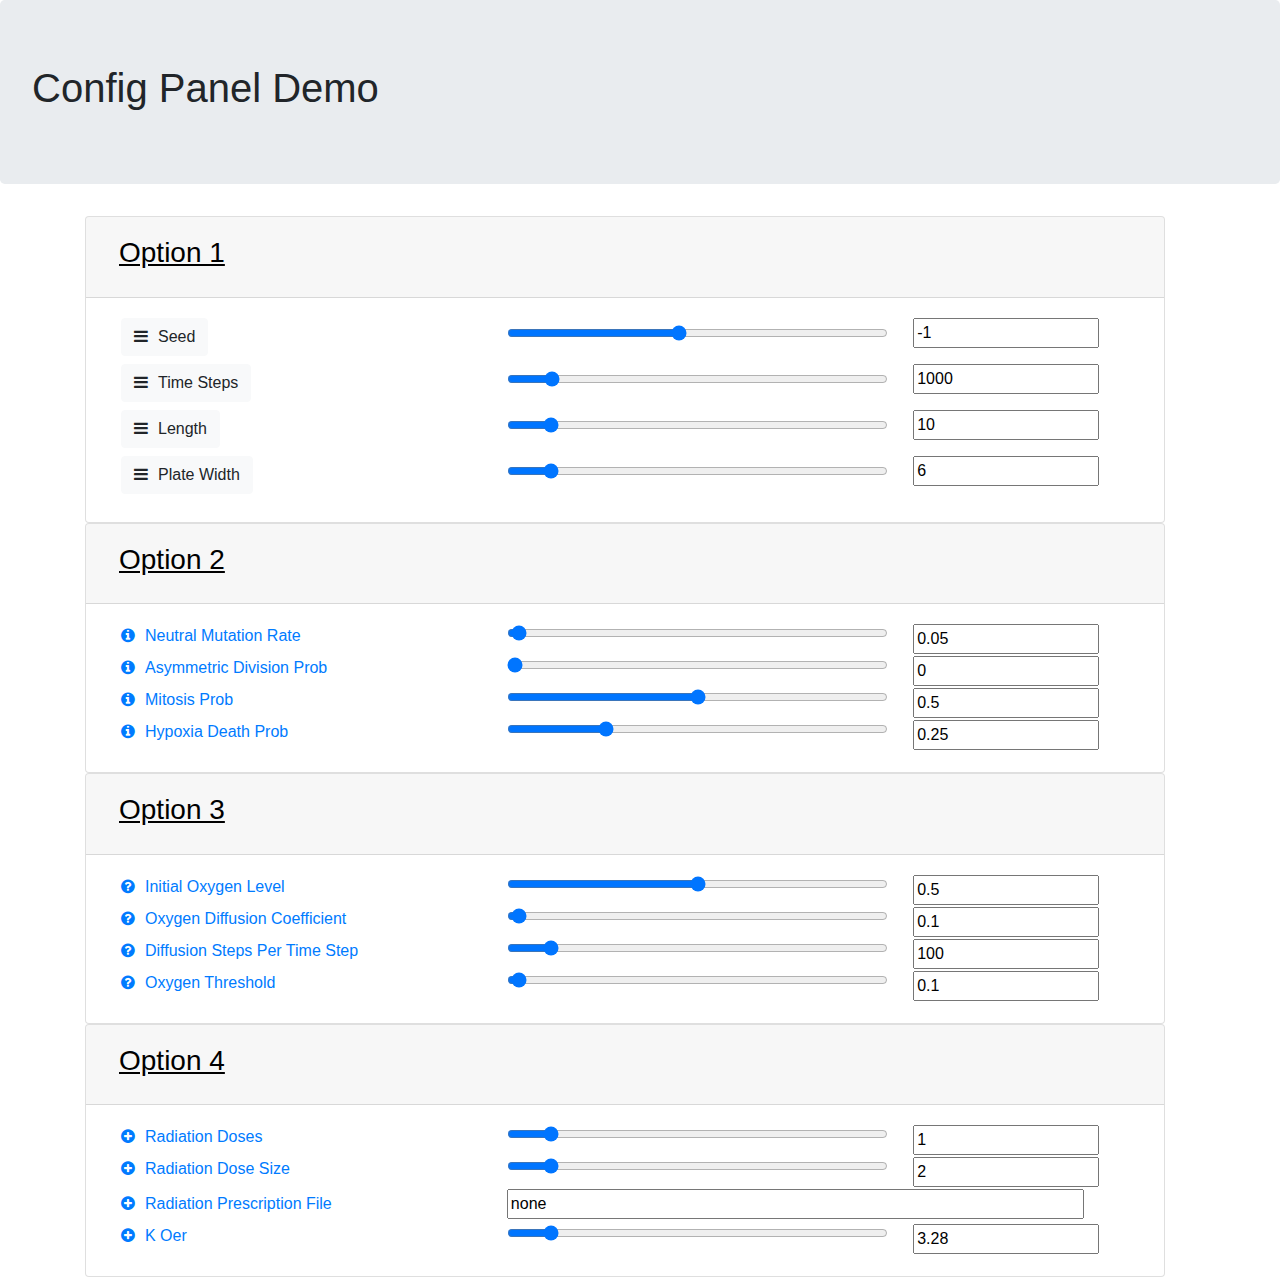
==== commit 3c0c64da: "added dropdown icon options" ====
--- a/index.html
+++ b/index.html
@@ -7,6 +7,8 @@
         <link rel="stylesheet" href="style.css">
         <!-- JavaScript -->
         <script src="main.js"></script>
+        <!-- Icons -->
+        <link rel="stylesheet" href="https://maxcdn.bootstrapcdn.com/font-awesome/4.4.0/css/font-awesome.min.css">
 
         <meta name="viewport" content="width=device-width, initial=scale=1.0">
         <meta charset="utf-8">
@@ -15,56 +17,29 @@
     </head>
     <body>
         <div class="jumbotron">
-            <h1>Oxygen gradient model</h1>
+            <h1>Config Panel Demo</h1>
         </div>
-        
+
         <div class="container">
             <div class="row">
-                <div class="col-md-6 col-sm-12">
-                    <h1>Oxygen</h1>
-                    <div class="model-placeholder"></div>
-                </div>
-                <div class="col-md-6 col-sm-12">
-                    <h1>Cells</h1>
-                    <div class="model-placeholder"></div>
-                </div>
-            </div>
-        </div>
-
-        <br />
-
-        <div class="container">
-            <div class="row">
-                <div class="col-lg-6 col-md-12">
-                    <h1>Controls</h1>
-                    <div class="controls">
-                        <button type="button" class="btn btn-primary">Start</button>
-                        <button type="button" class="btn btn-primary">Reset</button>
-                        <!-- TODO: add dropdown button -->
-                        <button type="button" class="btn btn-primary">Radiation</button>
-                    </div>
-                    <!-- Bootstrap Collapse -->
-                    <!-- https://getbootstrap.com/docs/4.3/components/collapse/-->
+                <div class="col-12">
+                    
                     <div class="settings">
 
                         <!-- Global Settings -->
             <div class="card settings_GLOBAL accordian" id="GLOBAL_accordian">
                 <div class="card-header" id="GLOBAL_heading">
-                  <h2 class="mb-0">
-                    <button class="btn btn-link setting_heading" type="button" data-toggle="collapse" data-target="#GLOBAL_collapse" aria-expanded="true" aria-controls="GLOBAL_collapse">
-                      <h3>Global Settings</h3>
-                    </button>
-                  </h2>
+                  <button class="btn btn-link setting_heading" type="button" data-toggle="collapse" data-target="#GLOBAL_collapse" aria-expanded="true" aria-controls="GLOBAL_collapse">
+                    <h3>Option 1</h3>
+                  </button>
                 </div>
             
                 <div id="GLOBAL_collapse" class="collapse show" aria-labelledby="GLOBAL_heading" data-parent="#GLOBAL_accordian">
                   <div class="card-body">
                       <div class="setting-element container">
                           <div class="row">
-                              <!-- Sync range bar and input field -->
-                              <!-- https://stackoverflow.com/questions/13475016/how-to-update-html5-range-on-change-of-a-text-input -->
-                              <form class="col-12">
-                                <a data-toggle="collapse" href="#SEED_collapse" role="button" aria-expanded="true" aria-controls="SEED_collapse"><label for="SEED_input_slider" class="input_label">Seed</label></a>
+                              <form class="col-12">
+                                <a data-toggle="collapse" href="#SEED_collapse" role="button" aria-expanded="true" aria-controls="SEED_collapse"><label for="SEED_input_slider" class="input_label"><button class="btn btn-light"><span class="fa fa-bars info_icon_left"></span>Seed</button></label></a>
                                   <input id="SEED_input_slider" class="input_slider" type="range" min="-10" max="10" value ="-1" oninput="updateForm('SEED_input_slider', 'SEED_amount', 'SEED_input_slider_mobile')" />
                                   <input id="SEED_amount" class="input_numeric_val" type="number" min="-10" max="10" value="-1" oninput="updateForm('SEED_amount', 'SEED_input_slider', 'SEED_input_slider_mobile')" />
 
@@ -83,7 +58,7 @@
 
                             <div class="row">
                               <form class="col-12">
-                                <a data-toggle="collapse" href="#TIME_STEPS_collapse" role="button" aria-expanded="true" aria-controls="TIME_STEPS_collapse"><label for="TIME_STEPS_input_slider" class="input_label">Time Steps</label></a>
+                                <a data-toggle="collapse" href="#TIME_STEPS_collapse" role="button" aria-expanded="true" aria-controls="TIME_STEPS_collapse"><label for="TIME_STEPS_input_slider" class="input_label"><button class="btn btn-light"><span class="fa fa-bars info_icon_left"></span>Time Steps</button></label></a>
                                   <input id="TIME_STEPS_input_slider" class="input_slider" type="range" min="-10" max="10000" value="1000" oninput="updateForm('TIME_STEPS_input_slider', 'TIME_STEPS_amount', 'TIME_STEPS_input_slider_mobile')" />
                                   <input id="TIME_STEPS_amount" class="input_numeric_val" type="number" min="-10" max="10000" value="1000" oninput="updateForm('TIME_STEPS_amount', 'TIME_STEPS_input_slider', 'TIME_STEPS_input_slider_mobile')" />
                               
@@ -102,7 +77,7 @@
 
                           <div class="row">
                               <form class="col-12">
-                                <a data-toggle="collapse" href="#PLATE_LENGTH_collapse" role="button" aria-expanded="true" aria-controls="PLATE_LENGTH_collapse"><label for="PLATE_LENGTH_input_slider" class="input_label">Plate Length</label></a>
+                                <a data-toggle="collapse" href="#PLATE_LENGTH_collapse" role="button" aria-expanded="true" aria-controls="PLATE_LENGTH_collapse"><label for="PLATE_LENGTH_input_slider" class="input_label"><button class="btn btn-light"><span class="fa fa-bars info_icon_left"></span>Length</button></label></a>
                                   <input id="PLATE_LENGTH_input_slider" class="input_slider" type="range" value="10" min="0" max="100" step="1" oninput="updateForm('PLATE_LENGTH_input_slider', 'PLATE_LENGTH_amount', 'PLATE_LENGTH_input_slider_mobile')" />
                                   <input id="PLATE_LENGTH_amount" class="input_numeric_val" type="number" value="10" min="0" max="100" step="1" oninput="updateForm('PLATE_LENGTH_amount', 'PLATE_LENGTH_input_slider', 'PLATE_LENGTH_input_slider_mobile')" />
                               
@@ -120,7 +95,7 @@
                           </div>
                           <div class="row">
                               <form class="col-12">
-                                <a data-toggle="collapse" href="#PLATE_WIDTH_collapse" role="button" aria-expanded="true" aria-controls="PLATE_WIDTH_collapse"><label for="PLATE_WIDTH_input_slider" class="input_label">Plate Width</label></a>
+                                <a data-toggle="collapse" href="#PLATE_WIDTH_collapse" role="button" aria-expanded="true" aria-controls="PLATE_WIDTH_collapse"><label for="PLATE_WIDTH_input_slider" class="input_label"><button class="btn btn-light"><span class="fa fa-bars info_icon_left"></span>Plate Width</button></label></a>
                                   <input id="PLATE_WIDTH_input_slider" class="input_slider" type="range" value="6" min="0" max="60" step="0.6" oninput="updateForm('PLATE_WIDTH_input_slider', 'PLATE_WIDTH_amount', 'PLATE_WIDTH_input_slider_mobile')" />
                                   <input id="PLATE_WIDTH_amount" class="input_numeric_val" type="number" value="6" min="0" max="60" step="0.6" oninput="updateForm('PLATE_WIDTH_amount', 'PLATE_WIDTH_input_slider', 'PLATE_WIDTH_input_slider_mobile')" />
 
@@ -131,82 +106,6 @@
                                         <div class="mobile_slider">
                                             <hr>
                                             <input id="PLATE_WIDTH_input_slider_mobile" class="input_slider_mobile" type="range" value="6" min="0" max="60" step="0.6" oninput="updateForm('PLATE_WIDTH_input_slider_mobile', 'PLATE_WIDTH_input_slider', 'PLATE_WIDTH_amount')" />
-                                        </div>
-                                    </div>
-                                </div>
-                              </form>
-                          </div>
-                      
-                          <div class="row">
-                              <form class="col-12">
-                                <a data-toggle="collapse" href="#PLATE_DEPTH_collapse" role="button" aria-expanded="true" aria-controls="PLATE_DEPTH_collapse"><label for="PLATE_DEPTH_input_slider" class="input_label">Plate Depth</label></a>
-                                  <input id="PLATE_DEPTH_input_slider" class="input_slider" type="range" value="1.45" min="0" max="14.5" step="0.145" oninput="updateForm('PLATE_DEPTH_input_slider', 'PLATE_DEPTH_amount', 'PLATE_DEPTH_input_slider_mobile')" />
-                                  <input id="PLATE_DEPTH_amount" class="input_numeric_val" type="number" value="1.45" min="0" max="14.5" step="0.145" oninput="updateForm('PLATE_DEPTH_amount', 'PLATE_DEPTH_input_slider', 'PLATE_DEPTH_input_slider_mobile')" />
-
-                                  <div class="collapse dropdown_bubble" id="PLATE_DEPTH_collapse">
-                                    <div class="arrow_up"></div>
-                                    <div class="info_block">
-                                        <p> Depth of plate in mm </p>
-                                        <div class="mobile_slider">
-                                            <hr>
-                                            <input id="PLATE_DEPTH_input_slider_mobile" class="input_slider_mobile" type="range" value="1.45" min="0" max="14.5" step="0.145" oninput="updateForm('PLATE_DEPTH_input_slider_mobile', 'PLATE_DEPTH_input_slider', 'PLATE_DEPTH_amount')" />
-                                        </div>
-                                    </div>
-                                </div>
-                              </form>
-                          </div>
-                      
-                          <div class="row">
-                              <form class="col-12">
-                                <a data-toggle="collapse" href="#CELL_DIAMETER_collapse" role="button" aria-expanded="true" aria-controls="CELL_DIAMETER_collapse"><label for="CELL_DIAMETER_input_slider" class="input_label">Cell Diameter</label></a>
-                                  <input id="CELL_DIAMETER_input_slider" class="input_slider" type="range" value="20" min="0" max="200" step="2" oninput="updateForm('CELL_DIAMETER_input_slider', 'CELL_DIAMETER_amount', 'CELL_DIAMETER_input_slider_mobile')" />
-                                  <input id="CELL_DIAMETER_amount" class="input_numeric_val" type="number" value="20" min="0" max="200" step="2" oninput="updateForm('CELL_DIAMETER_amount', 'CELL_DIAMETER_input_slider', 'CELL_DIAMETER_input_slider_mobile')" />
-
-                                  <div class="collapse dropdown_bubble" id="CELL_DIAMETER_collapse">
-                                    <div class="arrow_up"></div>
-                                    <div class="info_block">
-                                        <p> Cell length and width in microns </p>
-                                        <div class="mobile_slider">
-                                            <hr>
-                                            <input id="CELL_DIAMETER_input_slider_mobile" class="input_slider_mobile" type="range" value="20" min="0" max="200" step="2" oninput="updateForm('CELL_DIAMETER_input_slider_mobile', 'CELL_DIAMETER_input_slider', 'CELL_DIAMETER_amount')" />
-                                        </div>
-                                    </div>
-                                </div>
-                              </form>
-                          </div>
-                      
-                          <div class="row">
-                              <form class="col-12">
-                                <a data-toggle="collapse" href="#INIT_POP_SIZE_collapse" role="button" aria-expanded="true" aria-controls="INIT_POP_SIZE_collapse"><label for="INIT_POP_SIZE_input_slider" class="input_label">Init Pop Size</label></a>
-                                  <input id="INIT_POP_SIZE_input_slider" class="input_slider" type="range" value="100" min="0" max="1000" oninput="updateForm('INIT_POP_SIZE_input_slider', 'INIT_POP_SIZE_amount', 'INIT_POP_SIZE_input_slider_mobile')" />
-                                  <input id="INIT_POP_SIZE_amount" class="input_numeric_val" type="number" value="100" min="0" max="1000" oninput="updateForm('INIT_POP_SIZE_amount', 'INIT_POP_SIZE_input_slider', 'INIT_POP_SIZE_input_slider_mobile')" />
-
-                                  <div class="collapse dropdown_bubble" id="INIT_POP_SIZE_collapse">
-                                    <div class="arrow_up"></div>
-                                    <div class="info_block">
-                                        <p> Number of cells to seed population with </p>
-                                        <div class="mobile_slider">
-                                            <hr>
-                                            <input id="INIT_POP_SIZE_input_slider_mobile" class="input_slider_mobile" type="range" value="100" min="0" max="1000" oninput="updateForm('INIT_POP_SIZE_input_slider_mobile', 'INIT_POP_SIZE_input_slider', 'INIT_POP_SIZE_amount')" />
-                                        </div>
-                                    </div>
-                                </div>
-                              </form>
-                          </div>
-                      
-                          <div class="row">
-                              <form class="col-12">
-                                <a data-toggle="collapse" href="#DATA_RESOLUTION_collapse" role="button" aria-expanded="true" aria-controls="DATA_RESOLUTION_collapse"><label for="DATA_RESOLUTION_input_slider" class="input_label">Data Resolution</label></a>
-                                  <input id="DATA_RESOLUTION_input_slider" class="input_slider" type="range" value="10" min="0" max="100" oninput="updateForm('DATA_RESOLUTION_input_slider', 'DATA_RESOLUTION_amount', 'DATA_RESOLUTION_input_slider_mobile')" />
-                                  <input id="DATA_RESOLUTION_amount" class="input_numeric_val" type="number" value="10" min="0" max="100" oninput="updateForm('DATA_RESOLUTION_amount', 'DATA_RESOLUTION_input_slider', 'DATA_RESOLUTION_input_slider_mobile')" />
-
-                                  <div class="collapse dropdown_bubble" id="DATA_RESOLUTION_collapse">
-                                    <div class="arrow_up"></div>
-                                    <div class="info_block">
-                                        <p> How many updates between printing data? </p>
-                                        <div class="mobile_slider">
-                                            <hr>
-                                            <input id="DATA_RESOLUTION_input_slider_mobile" class="input_slider_mobile" type="range" value="10" min="0" max="100" oninput="updateForm('DATA_RESOLUTION_input_slider_mobile', 'DATA_RESOLUTION_input_slider', 'DATA_RESOLUTION_amount')" />
                                         </div>
                                     </div>
                                 </div>
@@ -220,18 +119,16 @@
               <!-- Cell Settings -->
               <div class="card accordian settings_CELL" id="CELL_accordian">
                 <div class="card-header" id="CELL_heading">
-                  <h2 class="mb-0">
                     <button class="btn btn-link setting_heading" type="button" data-toggle="collapse" data-target="#CELL_collapse" aria-expanded="false" aria-controls="CELL_collapse">
-                      <h3>Cell Settings</h3>
+                      <h3>Option 2</h3>
                     </button>
-                  </h2>
                 </div>
                 <div id="CELL_collapse" class="collapse show" aria-labelledby="CELL_heading" data-parent="#CELL_accordian">
                   <div class="card-body">
                       <div class="setting-element container">
                           <div class="row">
                               <form class="col-12">
-                                <a data-toggle="collapse" href="#NEUTRAL_MUTATION_RATE_collapse" role="button" aria-expanded="true" aria-controls="NEUTRAL_MUTATION_RATE_collapse"><label for="NEUTRAL_MUTATION_RATE_input_slider" class="input_label">Neutral Mutation Rate</label></a>
+                                <a data-toggle="collapse" href="#NEUTRAL_MUTATION_RATE_collapse" role="button" aria-expanded="true" aria-controls="NEUTRAL_MUTATION_RATE_collapse"><label for="NEUTRAL_MUTATION_RATE_input_slider" class="input_label"><span class="fa fa-info-circle info_icon_left"></span>Neutral Mutation Rate</label></a>
                                   <input id="NEUTRAL_MUTATION_RATE_input_slider" class="input_slider" type="range" value="0.05" min="0" max="5" step="0.005" oninput="updateForm('NEUTRAL_MUTATION_RATE_input_slider', 'NEUTRAL_MUTATION_RATE_amount', 'NEUTRAL_MUTATION_RATE_input_slider_mobile')" />
                                   <input id="NEUTRAL_MUTATION_RATE_amount" class="input_numeric_val" type="number" value="0.05" min="0" max="5" step="0.005" oninput="updateForm('NEUTRAL_MUTATION_RATE_amount', 'NEUTRAL_MUTATION_RATE_input_slider', 'NEUTRAL_MUTATION_RATE_input_slider_mobile')" />
 
@@ -250,7 +147,7 @@
   
                           <div class="row">
                               <form class="col-12">
-                                <a data-toggle="collapse" href="#ASYMMETRIC_DIVISION_RATE_collapse" role="button" aria-expanded="true" aria-controls="ASYMMETRIC_DIVISION_RATE_collapse"><label for="ASYMMETRIC_DIVISION_RATE_input_slider" class="input_label">Asymmetric Division Prob</label></a>
+                                <a data-toggle="collapse" href="#ASYMMETRIC_DIVISION_RATE_collapse" role="button" aria-expanded="true" aria-controls="ASYMMETRIC_DIVISION_RATE_collapse"><label for="ASYMMETRIC_DIVISION_RATE_input_slider" class="input_label"><span class="fa fa-info-circle info_icon_left"></span>Asymmetric Division Prob</label></a>
                                   <input id="ASYMMETRIC_DIVISION_RATE_input_slider" class="input_slider" type="range" value="0" oninput="updateForm('ASYMMETRIC_DIVISION_RATE_input_slider', 'ASYMMETRIC_DIVISION_RATE_amount', 'ASYMMETRIC_DIVISION_RATE_input_slider_mobile')" />
                                   <input id="ASYMMETRIC_DIVISION_RATE_amount" class="input_numeric_val" type="number" value="0" oninput="updateForm('ASYMMETRIC_DIVISION_RATE_amount', 'ASYMMETRIC_DIVISION_RATE_input_slider', 'ASYMMETRIC_DIVISION_RATE_input_slider_mobile')" />
 
@@ -269,7 +166,7 @@
   
                           <div class="row">
                               <form class="col-12">
-                                <a data-toggle="collapse" href="#MITOSIS_PROB_collapse" role="button" aria-expanded="true" aria-controls="MITOSIS_PROB_collapse"><label for="MITOSIS_PROB_input_slider" class="input_label">Mitosis Prob</label></a>
+                                <a data-toggle="collapse" href="#MITOSIS_PROB_collapse" role="button" aria-expanded="true" aria-controls="MITOSIS_PROB_collapse"><label for="MITOSIS_PROB_input_slider" class="input_label"><span class="fa fa-info-circle info_icon_left"></span>Mitosis Prob</label></a>
                                   <input id="MITOSIS_PROB_input_slider" class="input_slider" type="range" value="0.5" min="0" max="1" step="0.05" oninput="updateForm('MITOSIS_PROB_input_slider', 'MITOSIS_PROB_amount', 'MITOSIS_PROB_input_slider_mobile')" />
                                   <input id="MITOSIS_PROB_amount" class="input_numeric_val" type="number" value="0.5" min="0" max="1" step="0.05" oninput="updateForm('MITOSIS_PROB_amount', 'MITOSIS_PROB_input_slider', 'MITOSIS_PROB_input_slider_mobile')" />
 
@@ -288,7 +185,7 @@
   
                           <div class="row">
                               <form class="col-12">
-                                <a data-toggle="collapse" href="#HYPOXIA_DEATH_PROB_collapse" role="button" aria-expanded="true" aria-controls="HYPOXIA_DEATH_PROB_collapse"><label for="HYPOXIA_DEATH_PROB_input_slider" class="input_label">Hypoxia Death Prob</label></a>
+                                <a data-toggle="collapse" href="#HYPOXIA_DEATH_PROB_collapse" role="button" aria-expanded="true" aria-controls="HYPOXIA_DEATH_PROB_collapse"><label for="HYPOXIA_DEATH_PROB_input_slider" class="input_label"><span class="fa fa-info-circle info_icon_left"></span>Hypoxia Death Prob</label></a>
                                   <input id="HYPOXIA_DEATH_PROB_input_slider" class="input_slider" type="range" value="0.25" min="0" max="1" step="0.025" oninput="updateForm('HYPOXIA_DEATH_PROB_input_slider', 'HYPOXIA_DEATH_PROB_amount', 'HYPOXIA_DEATH_PROB_input_slider_mobile')" />
                                   <input id="HYPOXIA_DEATH_PROB_amount" class="input_numeric_val" type="number" value="0.25" min="0" max="1" step="0.025" oninput="updateForm('HYPOXIA_DEATH_PROB_amount', 'HYPOXIA_DEATH_PROB_input_slider', 'HYPOXIA_DEATH_PROB_input_slider_mobile')" />
 
@@ -299,63 +196,6 @@
                                         <div class="mobile_slider">
                                             <hr>
                                             <input id="HYPOXIA_DEATH_PROB_input_slider_mobile" class="input_slider_mobile" type="range" value="0.25" min="0" max="1" step="0.025" oninput="updateForm('HYPOXIA_DEATH_PROB_input_slider_mobile', 'HYPOXIA_DEATH_PROB_input_slider', 'HYPOXIA_DEATH_PROB_amount')" />
-                                        </div>
-                                    </div>
-                                </div>
-                              </form>
-                          </div>
-  
-                          <div class="row">
-                              <form class="col-12">
-                                <a data-toggle="collapse" href="#AGE_LIMIT_collapse" role="button" aria-expanded="true" aria-controls="AGE_LIMIT_collapse"><label for="AGE_LIMIT_input_slider" class="input_label">Age Limit</label></a>
-                                  <input id="AGE_LIMIT_input_slider" class="input_slider" type="range" value="100" min="0" max="1000" oninput="updateForm('AGE_LIMIT_input_slider', 'AGE_LIMIT_amount', 'AGE_LIMIT_input_slider_mobile')" />
-                                  <input id="AGE_LIMIT_amount" class="input_numeric_val" type="number" value="100" min="0" max="1000" oninput="updateForm('AGE_LIMIT_amount', 'AGE_LIMIT_input_slider', 'AGE_LIMIT_input_slider_mobile')" />
-
-                                  <div class="collapse dropdown_bubble" id="AGE_LIMIT_collapse">
-                                    <div class="arrow_up"></div>
-                                    <div class="info_block">
-                                        <p> Age over which non-stem cells die </p>
-                                        <div class="mobile_slider">
-                                            <hr>
-                                            <input id="AGE_LIMIT_input_slider_mobile" class="input_slider_mobile" type="range" value="100" min="0" max="1000" oninput="updateForm('AGE_LIMIT_input_slider_mobile', 'AGE_LIMIT_input_slider', 'AGE_LIMIT_amount')" />
-                                        </div>
-                                    </div>
-                                </div>
-                              </form>
-                          </div>
-  
-                          <div class="row">
-                              <form class="col-12">
-                                <a data-toggle="collapse" href="#BASAL_OXYGEN_CONSUMPTION_collapse" role="button" aria-expanded="true" aria-controls="BASAL_OXYGEN_CONSUMPTION_collapse"><label for="BASAL_OXYGEN_CONSUMPTION_input_slider" class="input_label">Basal Oxygen Consumption</label></a>
-                                  <input id="BASAL_OXYGEN_CONSUMPTION_input_slider" class="input_slider" type="range" value="0.00075" min="0" max="0.075" step="7.5e-05" oninput="updateForm('BASAL_OXYGEN_CONSUMPTION_input_slider', 'BASAL_OXYGEN_CONSUMPTION_amount', 'BASAL_OXYGEN_CONSUMPTION_input_slider_mobile')" />
-                                  <input id="BASAL_OXYGEN_CONSUMPTION_amount" class="input_numeric_val" type="number" value="0.00075" min="0" max="0.075" step="7.5e-05" oninput="updateForm('BASAL_OXYGEN_CONSUMPTION_amount', 'BASAL_OXYGEN_CONSUMPTION_input_slider', 'BASAL_OXYGEN_CONSUMPTION_input_slider_mobile')" />
-
-                                  <div class="collapse dropdown_bubble" id="BASAL_OXYGEN_CONSUMPTION_collapse">
-                                    <div class="arrow_up"></div>
-                                    <div class="info_block">
-                                        <p> Base oxygen consumption rate </p>
-                                        <div class="mobile_slider">
-                                            <hr>
-                                            <input id="BASAL_OXYGEN_CONSUMPTION_input_slider_mobile" class="input_slider_mobile" type="range" value="0.00075" min="0" max="0.075" step="7.5e-05" oninput="updateForm('BASAL_OXYGEN_CONSUMPTION_input_slider_mobile', 'BASAL_OXYGEN_CONSUMPTION_input_slider', 'BASAL_OXYGEN_CONSUMPTION_amount')" />
-                                        </div>
-                                    </div>
-                                </div>
-                              </form>
-                          </div>
-  
-                          <div class="row">
-                              <form class="col-12">
-                                <a data-toggle="collapse" href="#OXYGEN_CONSUMPTION_DIVISION_collapse" role="button" aria-expanded="true" aria-controls="OXYGEN_CONSUMPTION_DIVISION_collapse"><label for="OXYGEN_CONSUMPTION_DIVISION_input_slider" class="input_label">Oxygen Consumption Division</label></a>
-                                  <input id="OXYGEN_CONSUMPTION_DIVISION_input_slider" class="input_slider" type="range" value="0.00375" min="0" max="0.0375" step="0.000375" oninput="updateForm('OXYGEN_CONSUMPTION_DIVISION_input_slider', 'OXYGEN_CONSUMPTION_DIVISION_amount', 'OXYGEN_CONSUMPTION_DIVISION_input_slider_mobile')" />
-                                  <input id="OXYGEN_CONSUMPTION_DIVISION_amount" class="input_numeric_val" type="number" value="0.00375" min="0" max="0.0375" step="0.000375" oninput="updateForm('OXYGEN_CONSUMPTION_DIVISION_amount', 'OXYGEN_CONSUMPTION_DIVISION_input_slider', 'OXYGEN_CONSUMPTION_DIVISION_input_slider_mobile')" />
-
-                                  <div class="collapse dropdown_bubble" id="OXYGEN_CONSUMPTION_DIVISION_collapse">
-                                    <div class="arrow_up"></div>
-                                    <div class="info_block">
-                                        <p> Amount of oxygen a cell consumes on division </p>
-                                        <div class="mobile_slider">
-                                            <hr>
-                                            <input id="OXYGEN_CONSUMPTION_DIVISION_input_slider_mobile" class="input_slider_mobile" type="range" value="0.00375" min="0" max="0.0375" step="0.000375" oninput="updateForm('OXYGEN_CONSUMPTION_DIVISION_input_slider_mobile', 'OXYGEN_CONSUMPTION_DIVISION_input_slider', 'OXYGEN_CONSUMPTION_DIVISION_amount')" />
                                         </div>
                                     </div>
                                 </div>
@@ -368,18 +208,16 @@
               <!-- Oxygen Settings -->
               <div class="card accordian settings_OXYGEN" id="OXYGEN_accordian">
                 <div class="card-header" id="OXYGEN_heading">
-                  <h2 class="mb-0">
                     <button class="btn btn-link setting_heading" type="button" data-toggle="collapse" data-target="#OXYGEN_collapse" aria-expanded="false" aria-controls="OXYGEN_collapse">
-                      <h3>Oxygen Settings</h3>
+                      <h3>Option 3</h3>
                     </button>
-                  </h2>
                 </div>
                 <div id="OXYGEN_collapse" class="collapse show" aria-labelledby="OXYGEN_heading" data-parent="#OXYGEN_accordian">
                   <div class="card-body">
                       <div class="setting-element container">
                           <div class="row">
                               <form class="col-12">
-                                <a data-toggle="collapse" href="#INITIAL_OXYGEN_LEVEL_collapse" role="button" aria-expanded="true" aria-controls="INITIAL_OXYGEN_LEVEL_collapse"><label for="INITIAL_OXYGEN_LEVEL_input_slider" class="input_label">Initial Oxygen Level</label></a>
+                                <a data-toggle="collapse" href="#INITIAL_OXYGEN_LEVEL_collapse" role="button" aria-expanded="true" aria-controls="INITIAL_OXYGEN_LEVEL_collapse"><label for="INITIAL_OXYGEN_LEVEL_input_slider" class="input_label"><span class="fa fa-question-circle info_icon_left"></span>Initial Oxygen Level</label></a>
                                   <input id="INITIAL_OXYGEN_LEVEL_input_slider" class="input_slider" type="range" value="0.5" min="0" max="1" step="0.05" oninput="updateForm('INITIAL_OXYGEN_LEVEL_input_slider', 'INITIAL_OXYGEN_LEVEL_amount', 'INITIAL_OXYGEN_LEVEL_input_slider_mobile')" />
                                   <input id="INITIAL_OXYGEN_LEVEL_amount" class="input_numeric_val" type="number" value="0.5" min="0" max="1" step="0.05" oninput="updateForm('INITIAL_OXYGEN_LEVEL_amount', 'INITIAL_OXYGEN_LEVEL_input_slider', 'INITIAL_OXYGEN_LEVEL_input_slider_mobile')" />
 
@@ -398,7 +236,7 @@
   
                           <div class="row">
                               <form class="col-12">
-                                <a data-toggle="collapse" href="#OXYGEN_DIFFUSION_COEFFICIENT_collapse" role="button" aria-expanded="true" aria-controls="OXYGEN_DIFFUSION_COEFFICIENT_collapse"><label for="OXYGEN_DIFFUSION_COEFFICIENT_input_slider" class="input_label">Oxygen Diffusion Coefficient</label></a>
+                                <a data-toggle="collapse" href="#OXYGEN_DIFFUSION_COEFFICIENT_collapse" role="button" aria-expanded="true" aria-controls="OXYGEN_DIFFUSION_COEFFICIENT_collapse"><label for="OXYGEN_DIFFUSION_COEFFICIENT_input_slider" class="input_label"><span class="fa fa-question-circle info_icon_left"></span>Oxygen Diffusion Coefficient</label></a>
                                   <input id="OXYGEN_DIFFUSION_COEFFICIENT_input_slider" class="input_slider" type="range" value="0.1" min="0" max="10" step="0.01" oninput="updateForm('OXYGEN_DIFFUSION_COEFFICIENT_input_slider', 'OXYGEN_DIFFUSION_COEFFICIENT_amount', 'OXYGEN_DIFFUSION_COEFFICIENT_input_slider_mobile')" />
                                   <input id="OXYGEN_DIFFUSION_COEFFICIENT_amount" class="input_numeric_val" type="number" value="0.1" min="0" max="10" step="0.01" oninput="updateForm('OXYGEN_DIFFUSION_COEFFICIENT_amount', 'OXYGEN_DIFFUSION_COEFFICIENT_input_slider', 'OXYGEN_DIFFUSION_COEFFICIENT_input_slider_mobile')" />
 
@@ -417,7 +255,7 @@
   
                           <div class="row">
                               <form class="col-12">
-                                <a data-toggle="collapse" href="#DIFFUSION_STEPS_PER_TIME_STEP_collapse" role="button" aria-expanded="true" aria-controls="DIFFUSION_STEPS_PER_TIME_STEP_collapse"><label for="DIFFUSION_STEPS_PER_TIME_STEP_input_slider" class="input_label">Diffusion Steps Per Time Step</label></a>
+                                <a data-toggle="collapse" href="#DIFFUSION_STEPS_PER_TIME_STEP_collapse" role="button" aria-expanded="true" aria-controls="DIFFUSION_STEPS_PER_TIME_STEP_collapse"><label for="DIFFUSION_STEPS_PER_TIME_STEP_input_slider" class="input_label"><span class="fa fa-question-circle info_icon_left"></span>Diffusion Steps Per Time Step</label></a>
                                   <input id="DIFFUSION_STEPS_PER_TIME_STEP_input_slider" class="input_slider" type="range" value="100" min="0" max="1000" oninput="updateForm('DIFFUSION_STEPS_PER_TIME_STEP_input_slider', 'DIFFUSION_STEPS_PER_TIME_STEP_amount', 'DIFFUSION_STEPS_PER_TIME_STEP_input_slider_mobile')" />
                                   <input id="DIFFUSION_STEPS_PER_TIME_STEP_amount" class="input_numeric_val" type="number" value="100" min="0" max="1000" oninput="updateForm('DIFFUSION_STEPS_PER_TIME_STEP_amount', 'DIFFUSION_STEPS_PER_TIME_STEP_input_slider', 'DIFFUSION_STEPS_PER_TIME_STEP_input_slider_mobile')" />
 
@@ -436,7 +274,7 @@
   
                           <div class="row">
                               <form class="col-12">
-                                <a data-toggle="collapse" href="#OXYGEN_THRESHOLD_collapse" role="button" aria-expanded="true" aria-controls="OXYGEN_THRESHOLD_collapse"><label for="OXYGEN_THRESHOLD_input_slider" class="input_label">Oxygen Threshold</label></a>
+                                <a data-toggle="collapse" href="#OXYGEN_THRESHOLD_collapse" role="button" aria-expanded="true" aria-controls="OXYGEN_THRESHOLD_collapse"><label for="OXYGEN_THRESHOLD_input_slider" class="input_label"><span class="fa fa-question-circle info_icon_left"></span>Oxygen Threshold</label></a>
                                   <input id="OXYGEN_THRESHOLD_input_slider" class="input_slider" type="range" value="0.1" min="0" max="10" step="0.01" oninput="updateForm('OXYGEN_THRESHOLD_input_slider', 'OXYGEN_THRESHOLD_amount', 'OXYGEN_THRESHOLD_input_slider_mobile')" />
                                   <input id="OXYGEN_THRESHOLD_amount" class="input_numeric_val" type="number" value="0.1" min="0" max="10" step="0.01" oninput="updateForm('OXYGEN_THRESHOLD_amount', 'OXYGEN_THRESHOLD_input_slider', 'OXYGEN_THRESHOLD_input_slider_mobile')" />
 
@@ -447,25 +285,6 @@
                                         <div class="mobile_slider">
                                             <hr>
                                             <input id="OXYGEN_THRESHOLD_input_slider_mobile" class="input_slider_mobile" type="range" value="0.1" min="0" max="10" step="0.01" oninput="updateForm('OXYGEN_THRESHOLD_input_slider_mobile', 'OXYGEN_THRESHOLD_input_slider', 'OXYGEN_THRESHOLD_amount')" />
-                                        </div>
-                                    </div>
-                                </div>
-                              </form>
-                          </div>
-  
-                          <div class="row">
-                              <form class="col-12">
-                                <a data-toggle="collapse" href="#KM_collapse" role="button" aria-expanded="true" aria-controls="KM_collapse"><label for="KM_input_slider" class="input_label">Km &nbsp;</label></a>
-                                  <input id="KM_input_slider" class="input_slider" type="range" value="0.01" min="0" max="1" step="0.001" oninput="updateForm('KM_input_slider', 'KM_amount', 'KM_input_slider_mobile')" />
-                                  <input id="KM_amount" class="input_numeric_val" type="number" value="0.01" min="0" max="1" step="0.001" oninput="updateForm('KM_amount', 'KM_input_slider', 'KM_input_slider_mobile')" />
-
-                                  <div class="collapse dropdown_bubble" id="KM_collapse">
-                                    <div class="arrow_up"></div>
-                                    <div class="info_block">
-                                        <p> Michaelis-Menten kinetic parameter </p>
-                                        <div class="mobile_slider">
-                                            <hr>
-                                            <input id="KM_input_slider_mobile" class="input_slider_mobile" type="range" value="0.01" min="0" max="1" step="0.001" oninput="updateForm('KM_input_slider_mobile', 'KM_input_slider', 'KM_amount')" />
                                         </div>
                                     </div>
                                 </div>
@@ -478,18 +297,16 @@
               <!-- Treatment Settings -->
               <div class="card accordian settings_TREATMENT" id="TREATMENT_accordian">
                   <div class="card-header" id="TREATMENT_heading">
-                    <h2 class="mb-0">
                       <button class="btn btn-link setting_heading" type="button" data-toggle="collapse" data-target="#TREATMENT_collapse" aria-expanded="false" aria-controls="TREATMENT_collapse">
-                        <h3>Treatment Settings</h3>
+                        <h3>Option 4</h3>
                       </button>
-                    </h2>
                   </div>
                   <div id="TREATMENT_collapse" class="collapse show" aria-labelledby="TREATMENT_heading" data-parent="#TREATMENT_accordian">
                     <div class="card-body">
                       <div class="setting-element container">
                           <div class="row">
                               <form class="col-12">
-                                <a data-toggle="collapse" href="#RADIATION_DOSES_collapse" role="button" aria-expanded="true" aria-controls="RADIATION_DOSES_collapse"><label for="RADIATION_DOSES_input_slider" class="input_label">Radiation Doses</label></a>
+                                <a data-toggle="collapse" href="#RADIATION_DOSES_collapse" role="button" aria-expanded="true" aria-controls="RADIATION_DOSES_collapse"><label for="RADIATION_DOSES_input_slider" class="input_label"><span class="fa fa-plus-circle info_icon_left"></span>Radiation Doses</label></a>
                                   <input id="RADIATION_DOSES_input_slider" class="input_slider" type="range" value="1" min="0" max="10" oninput="updateForm('RADIATION_DOSES_input_slider', 'RADIATION_DOSES_amount', 'RADIATION_DOSES_input_slider_mobile')" />
                                   <input id="RADIATION_DOSES_amount" class="input_numeric_val" type="number" value="1" min="0" max="10" oninput="updateForm('RADIATION_DOSES_amount', 'RADIATION_DOSES_input_slider', 'RADIATION_DOSES_input_slider_mobile')" />
 
@@ -508,7 +325,7 @@
   
                           <div class="row">
                               <form class="col-12">
-                                <a data-toggle="collapse" href="#RADIATION_DOSE_SIZE_collapse" role="button" aria-expanded="true" aria-controls="RADIATION_DOSE_SIZE_collapse"><label for="RADIATION_DOSE_SIZE_input_slider" class="input_label">Radiation Dose Size</label></a>
+                                <a data-toggle="collapse" href="#RADIATION_DOSE_SIZE_collapse" role="button" aria-expanded="true" aria-controls="RADIATION_DOSE_SIZE_collapse"><label for="RADIATION_DOSE_SIZE_input_slider" class="input_label"><span class="fa fa-plus-circle info_icon_left"></span>Radiation Dose Size</label></a>
                                   <input id="RADIATION_DOSE_SIZE_input_slider" class="input_slider" type="range" value="2" min="0" max="20" step="0.2" oninput="updateForm('RADIATION_DOSE_SIZE_input_slider', 'RADIATION_DOSE_SIZE_amount', 'RADIATION_DOSE_SIZE_input_slider_mobile')" />
                                   <input id="RADIATION_DOSE_SIZE_amount" class="input_numeric_val" type="number" value="2" min="0" max="20" step="0.2" oninput="updateForm('RADIATION_DOSE_SIZE_amount', 'RADIATION_DOSE_SIZE_input_slider', 'RADIATION_DOSE_SIZE_input_slider_mobile')" />
 
@@ -526,8 +343,9 @@
                           </div>
 
                           <div class="row">
-                            <form class="col-12" oninput="file_name.value=RADIATION_PRESCRIPTION_FILE_input_text.value">
-                              <a data-toggle="collapse" href="RADIATION_PRESCRIPTION_FILE_collapse" role="button" aria-expanded="true" aria-controls="RADIATION_PRESCRIPTION_FILE_collapse"><label for="RADIATION_PRESCRIPTION_FILE_input_text" class="input_label">Radiation Prescription File</label></a>
+                            <!-- oninput="file_name.value=RADIATION_PRESCRIPTION_FILE_input_text.value" -->
+                            <form class="col-12">
+                              <a data-toggle="collapse" href="RADIATION_PRESCRIPTION_FILE_collapse" role="button" aria-expanded="true" aria-controls="RADIATION_PRESCRIPTION_FILE_collapse"><label for="RADIATION_PRESCRIPTION_FILE_input_text" class="input_label"><span class="fa fa-plus-circle info_icon_left"></span>Radiation Prescription File</label></a>
                               <input id="RADIATION_PRESCRIPTION_FILE_input_text" class="input_text" type="text" value="none"/>
                               <!-- <output id="RADIATION_PRESCRIPTION_FILE_output_text" class="output_text" for="RADIATION_PRESCRIPTION_FILE_input_text" name="file_name">none</output> -->
 
@@ -548,7 +366,7 @@
   
                           <div class="row">
                               <form class="col-12">
-                                <a data-toggle="collapse" href="#K_OER_collapse" role="button" aria-expanded="true" aria-controls="K_OER_collapse"><label for="K_OER_input_slider" class="input_label">K Oer</label></a>
+                                <a data-toggle="collapse" href="#K_OER_collapse" role="button" aria-expanded="true" aria-controls="K_OER_collapse"><label for="K_OER_input_slider" class="input_label"><span class="fa fa-plus-circle info_icon_left"></span>K Oer</label></a>
                                   <input id="K_OER_input_slider" class="input_slider" type="range" value="3.28" min="0" max="32.8" step="0.328" oninput="updateForm('K_OER_input_slider', 'K_OER_amount', 'K_OER_input_slider_mobile')" />
                                   <input id="K_OER_amount" class="input_numeric_val" type="number" value="3.28" min="0" max="32.8" step="0.328" oninput="updateForm('K_OER_amount', 'K_OER_input_slider', 'K_OER_input_slider_mobile')" />
 
@@ -564,73 +382,10 @@
                                 </div>
                               </form>
                           </div>
-  
-                          <div class="row">
-                              <form class="col-12">
-                                <a data-toggle="collapse" href="#OER_MIN_collapse" role="button" aria-expanded="true" aria-controls="OER_MIN_collapse"><label for="OER_MIN_input_slider" class="input_label">Oer Min</label></a>
-                                  <input id="OER_MIN_input_slider" class="input_slider" type="range" value="1" min="0" max="10" step="0.1" oninput="updateForm('OER_MIN_input_slider', 'OER_MIN_amount', 'OER_MIN_input_slider_mobile')" />
-                                  <input id="OER_MIN_amount" class="input_numeric_val" type="number" value="1" min="0" max="10" step="0.1" oninput="updateForm('OER_MIN_amount', 'OER_MIN_input_slider', 'OER_MIN_input_slider_mobile')" />
-
-                                  <div class="collapse dropdown_bubble" id="OER_MIN_collapse">
-                                    <div class="arrow_up"></div>
-                                    <div class="info_block">
-                                        <p> OER min constant </p>
-                                        <div class="mobile_slider">
-                                            <hr>
-                                            <input id="OER_MIN_input_slider_mobile" class="input_slider_mobile" type="range" value="1" min="0" max="10" step="0.1" oninput="updateForm('OER_MIN_input_slider_mobile', 'OER_MIN_input_slider', 'OER_MIN_amount')" />
-                                        </div>
-                                    </div>
-                                </div>
-                              </form>
-                          </div>
-  
-                          <div class="row">
-                              <form class="col-12">
-                                <a data-toggle="collapse" href="#OER_ALPHA_MAX_collapse" role="button" aria-expanded="true" aria-controls="OER_ALPHA_MAX_collapse"><label for="OER_ALPHA_MAX_input_slider" class="input_label">Oer Alpha Max</label></a>
-                                  <input id="OER_ALPHA_MAX_input_slider" class="input_slider" type="range" value="1.75" min="0" max="17.5" step="0.175" oninput="updateForm('OER_ALPHA_MAX_input_slider', 'OER_ALPHA_MAX_amount', 'OER_ALPHA_MAX_input_slider_mobile')" />
-                                  <input id="OER_ALPHA_MAX_amount" class="input_numeric_val" type="number" value="1.75" min="0" max="17.5" step="0.175" oninput="updateForm('OER_ALPHA_MAX_amount', 'OER_ALPHA_MAX_input_slider', 'OER_ALPHA_MAX_input_slider_mobile')" />
-
-                                  <div class="collapse dropdown_bubble" id="OER_ALPHA_MAX_collapse">
-                                    <div class="arrow_up"></div>
-                                    <div class="info_block">
-                                        <p> OER alpha max constant </p>
-                                        <div class="mobile_slider">
-                                            <hr>
-                                            <input id="OER_ALPHA_MAX_input_slider_mobile" class="input_slider_mobile" type="range" value="1.75" min="0" max="17.5" step="0.175" oninput="updateForm('OER_ALPHA_MAX_input_slider_mobile', 'OER_ALPHA_MAX_input_slider', 'OER_ALPHA_MAX_amount')" />
-                                        </div>
-                                    </div>
-                                </div>
-                              </form>
-                          </div>
-  
-                          <div class="row">
-                              <form class="col-12">
-                                <a data-toggle="collapse" href="#OER_BETA_MAX_collapse" role="button" aria-expanded="true" aria-controls="OER_BETA_MAX_collapse"><label for="OER_BETA_MAX_input_slider" class="input_label">Oer Beta Max</label></a>
-                                  <input id="OER_BETA_MAX_input_slider" class="input_slider" type="range" value="3.25" min="0" max="32.5" step="0.325" oninput="updateForm('OER_BETA_MAX_input_slider', 'OER_BETA_MAX_amount', 'OER_BETA_MAX_input_slider_mobile')" />
-                                  <input id="OER_BETA_MAX_amount" class="input_numeric_val" type="number" value="3.25" min="0" max="32.5" step="0.325" oninput="updateForm('OER_BETA_MAX_amount', 'OER_BETA_MAX_input_slider', 'OER_BETA_MAX_input_slider_mobile')" />
-
-                                  <div class="collapse dropdown_bubble" id="OER_BETA_MAX_collapse">
-                                    <div class="arrow_up"></div>
-                                    <div class="info_block">
-                                        <p> OER alpha (? this is what the paper says but I feel like it's supposed to be beta) max constant </p>
-                                        <div class="mobile_slider">
-                                            <hr>
-                                            <input id="OER_BETA_MAX_input_slider_mobile" class="input_slider_mobile" type="range" value="3.25" min="0" max="32.5" step="0.325" oninput="updateForm('OER_BETA_MAX_input_slider_mobile', 'OER_BETA_MAX_input_slider', 'OER_BETA_MAX_amount')" />
-                                        </div>
-                                    </div>
-                                </div>
-                              </form>
-                          </div>
                       </div>
                     </div>
                   </div>
                 </div>
-                    </div>
-                </div>
-                <div class="col-lg-6 col-md-12">
-                    <div class="sticky">
-                    <h1>Statistics</h1>
-                    <div class="model-placeholder"></div>
                     </div>
                 </div>
             </div>
--- a/style.css
+++ b/style.css
@@ -14,12 +14,6 @@
     color: black;
     text-decoration: underline;
 }
-/* Statistics panel will stay in view as user scrolls in desktop version */
-.sticky{
-    position: -webkit-sticky; /* For Safari support */
-    position: sticky;
-    top:0;
-}
 
 /* Desktop Version */
 
@@ -29,7 +23,6 @@
 }
 .input_label{
     width: 39%;
-    float: left;
     left: 10px;
 }
 .input_slider{
@@ -42,13 +35,13 @@
     clear: none;
 }
 .input_text{
-    width: 39%;
+    width: 59%;
+}
+.info_icon_left{
+    margin-right: 10px;
 }
 
 /* Description Box */
-.dropdown_bubble{
-    margin-top: 25px;
-}
 .info_block{
     display: block;
     font-style: italic;
@@ -78,21 +71,14 @@
 @media screen and (max-width: 600px) {
     /* Control Panel Elements */
     .input_label{
-        left: 10px;
-        width: auto;
-        float: left;
-        clear: none;
+        width: 80%;
     }
     .input_slider{
         display: none;
         width: 0%;
     }
     .input_numeric_val{
-        position: absolute;
-        width: 20%;
-        float: right;
-        right: 10px;
-        clear: none;
+        width: 20%
     }
     .input_text{
         width: 20%;
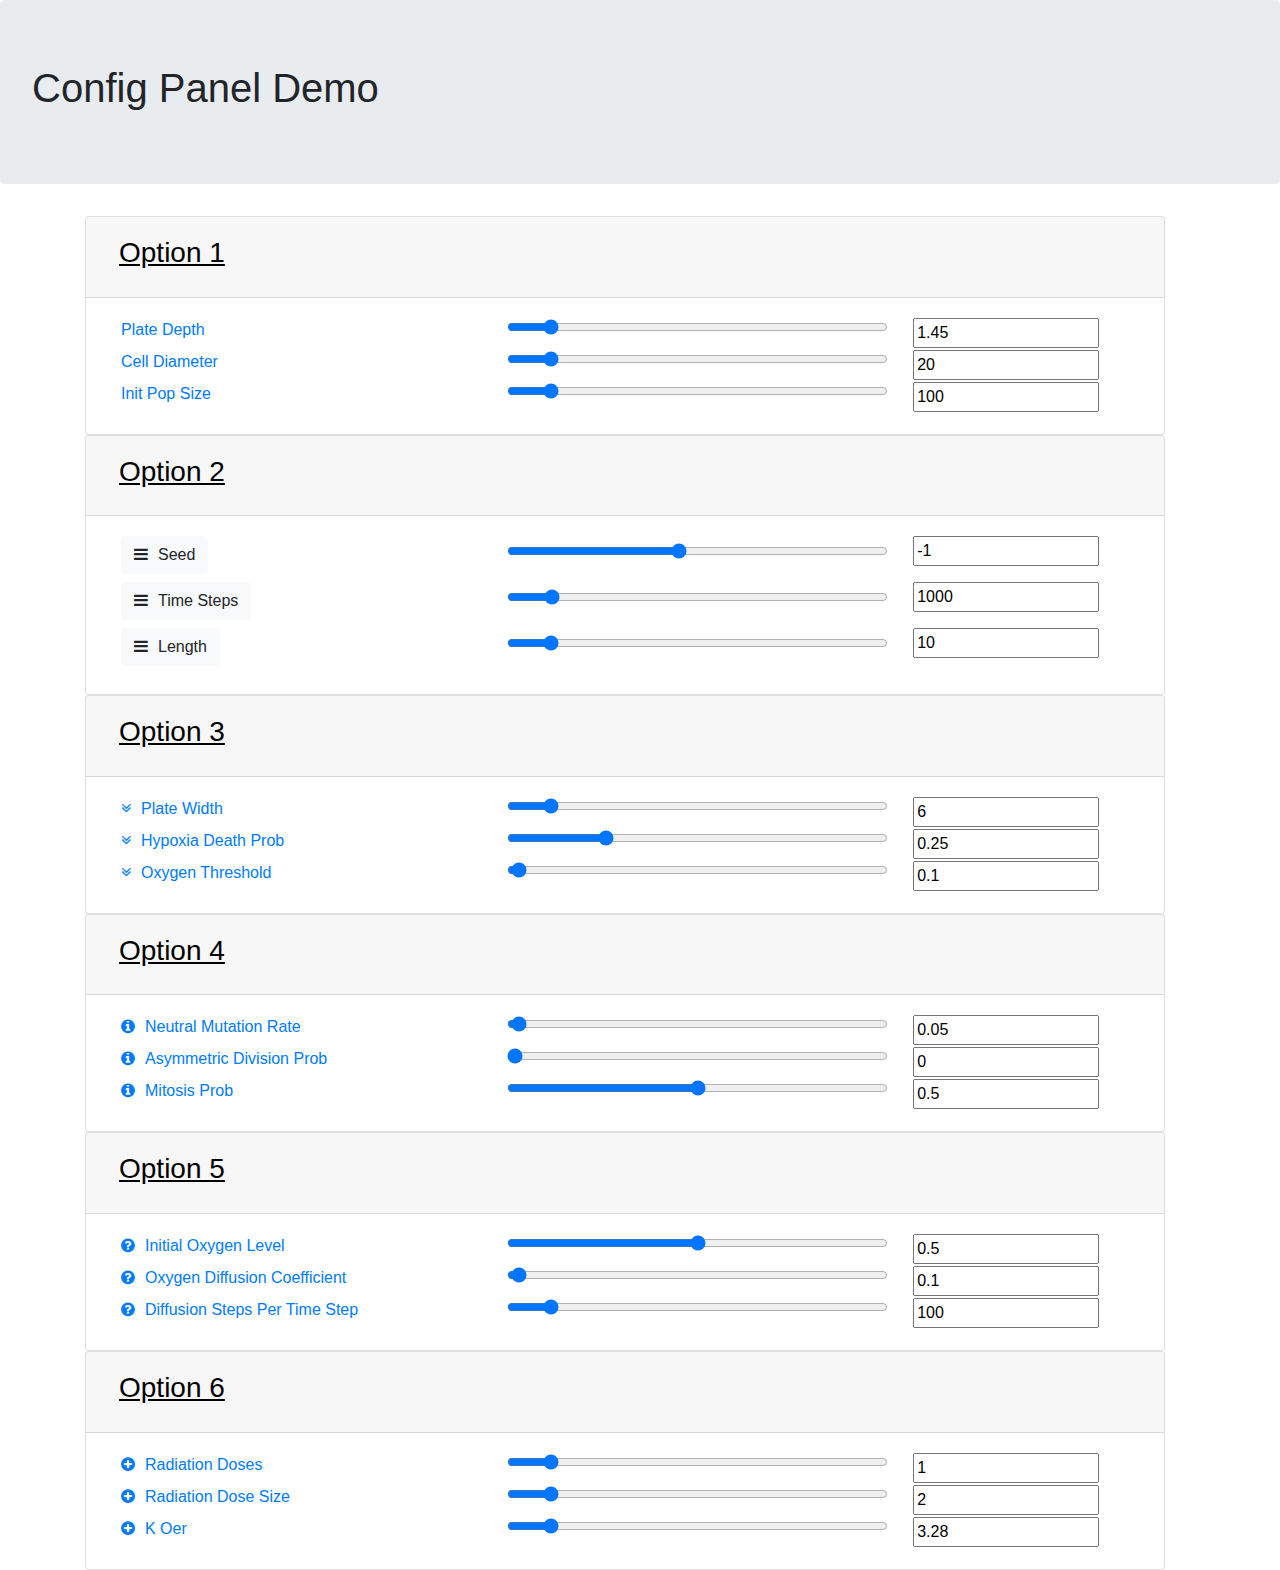
==== commit c4bb6973: "more glyph options" ====
--- a/index.html
+++ b/index.html
@@ -37,90 +37,213 @@
                 <div id="GLOBAL_collapse" class="collapse show" aria-labelledby="GLOBAL_heading" data-parent="#GLOBAL_accordian">
                   <div class="card-body">
                       <div class="setting-element container">
-                          <div class="row">
-                              <form class="col-12">
-                                <a data-toggle="collapse" href="#SEED_collapse" role="button" aria-expanded="true" aria-controls="SEED_collapse"><label for="SEED_input_slider" class="input_label"><button class="btn btn-light"><span class="fa fa-bars info_icon_left"></span>Seed</button></label></a>
-                                  <input id="SEED_input_slider" class="input_slider" type="range" min="-10" max="10" value ="-1" oninput="updateForm('SEED_input_slider', 'SEED_amount', 'SEED_input_slider_mobile')" />
-                                  <input id="SEED_amount" class="input_numeric_val" type="number" min="-10" max="10" value="-1" oninput="updateForm('SEED_amount', 'SEED_input_slider', 'SEED_input_slider_mobile')" />
-
-                                  <div class="collapse dropdown_bubble" id="SEED_collapse">
-                                    <div class="arrow_up"></div>
-                                    <div class="info_block">
-                                        <p> Random number generator seed </p>
-                                        <div class="mobile_slider">
-                                            <hr>
-                                            <input id="SEED_input_slider_mobile" class="input_slider_mobile" type="range" min="-10" max="10" value ="-1" oninput="updateForm('SEED_input_slider_mobile', 'SEED_input_slider', 'SEED_amount')" />
-                                        </div>
-                                    </div>
-                                </div>
-                                </form>
-                            </div>
-
-                            <div class="row">
-                              <form class="col-12">
-                                <a data-toggle="collapse" href="#TIME_STEPS_collapse" role="button" aria-expanded="true" aria-controls="TIME_STEPS_collapse"><label for="TIME_STEPS_input_slider" class="input_label"><button class="btn btn-light"><span class="fa fa-bars info_icon_left"></span>Time Steps</button></label></a>
-                                  <input id="TIME_STEPS_input_slider" class="input_slider" type="range" min="-10" max="10000" value="1000" oninput="updateForm('TIME_STEPS_input_slider', 'TIME_STEPS_amount', 'TIME_STEPS_input_slider_mobile')" />
-                                  <input id="TIME_STEPS_amount" class="input_numeric_val" type="number" min="-10" max="10000" value="1000" oninput="updateForm('TIME_STEPS_amount', 'TIME_STEPS_input_slider', 'TIME_STEPS_input_slider_mobile')" />
-                              
-                                  <div class="collapse dropdown_bubble" id="TIME_STEPS_collapse">
-                                    <div class="arrow_up"></div>
-                                    <div class="info_block">
-                                        <p> Number of time steps to run for </p>
-                                        <div class="mobile_slider">
-                                            <hr>
-                                            <input id="TIME_STEPS_input_slider_mobile" class="input_slider_mobile" type="range" min="-10" max="10000" value="1000" oninput="updateForm('TIME_STEPS_input_slider_mobile', 'TIME_STEPS_input_slider', 'TIME_STEPS_amount')" />
-                                        </div>
-                                    </div>
-                                </div>
-                                </form>
-                          </div>
-
-                          <div class="row">
-                              <form class="col-12">
-                                <a data-toggle="collapse" href="#PLATE_LENGTH_collapse" role="button" aria-expanded="true" aria-controls="PLATE_LENGTH_collapse"><label for="PLATE_LENGTH_input_slider" class="input_label"><button class="btn btn-light"><span class="fa fa-bars info_icon_left"></span>Length</button></label></a>
-                                  <input id="PLATE_LENGTH_input_slider" class="input_slider" type="range" value="10" min="0" max="100" step="1" oninput="updateForm('PLATE_LENGTH_input_slider', 'PLATE_LENGTH_amount', 'PLATE_LENGTH_input_slider_mobile')" />
-                                  <input id="PLATE_LENGTH_amount" class="input_numeric_val" type="number" value="10" min="0" max="100" step="1" oninput="updateForm('PLATE_LENGTH_amount', 'PLATE_LENGTH_input_slider', 'PLATE_LENGTH_input_slider_mobile')" />
-                              
-                                  <div class="collapse dropdown_bubble" id="PLATE_LENGTH_collapse">
-                                    <div class="arrow_up"></div>
-                                    <div class="info_block">
-                                        <p> Length of plate in mm </p>
-                                        <div class="mobile_slider">
-                                            <hr>
-                                            <input id="PLATE_LENGTH_input_slider_mobile" class="input_slider_mobile" type="range" value="10" min="0" max="100" step="1" oninput="updateForm('PLATE_LENGTH_input_slider_mobile', 'PLATE_LENGTH_input_slider', 'PLATE_LENGTH_amount')" />
-                                        </div>
-                                    </div>
-                                </div>
-                                </form>
-                          </div>
-                          <div class="row">
-                              <form class="col-12">
-                                <a data-toggle="collapse" href="#PLATE_WIDTH_collapse" role="button" aria-expanded="true" aria-controls="PLATE_WIDTH_collapse"><label for="PLATE_WIDTH_input_slider" class="input_label"><button class="btn btn-light"><span class="fa fa-bars info_icon_left"></span>Plate Width</button></label></a>
-                                  <input id="PLATE_WIDTH_input_slider" class="input_slider" type="range" value="6" min="0" max="60" step="0.6" oninput="updateForm('PLATE_WIDTH_input_slider', 'PLATE_WIDTH_amount', 'PLATE_WIDTH_input_slider_mobile')" />
-                                  <input id="PLATE_WIDTH_amount" class="input_numeric_val" type="number" value="6" min="0" max="60" step="0.6" oninput="updateForm('PLATE_WIDTH_amount', 'PLATE_WIDTH_input_slider', 'PLATE_WIDTH_input_slider_mobile')" />
-
-                                  <div class="collapse dropdown_bubble" id="PLATE_WIDTH_collapse">
-                                    <div class="arrow_up"></div>
-                                    <div class="info_block">
-                                        <p> Width of plate in mm </p>
-                                        <div class="mobile_slider">
-                                            <hr>
-                                            <input id="PLATE_WIDTH_input_slider_mobile" class="input_slider_mobile" type="range" value="6" min="0" max="60" step="0.6" oninput="updateForm('PLATE_WIDTH_input_slider_mobile', 'PLATE_WIDTH_input_slider', 'PLATE_WIDTH_amount')" />
-                                        </div>
-                                    </div>
-                                </div>
-                              </form>
-                          </div>
+                        <div class="row">
+                          <form class="col-12">
+                            <a data-toggle="collapse" href="#PLATE_DEPTH_collapse" role="button" aria-expanded="true" aria-controls="PLATE_DEPTH_collapse"><label for="PLATE_DEPTH_input_slider" class="input_label">Plate Depth</label></a>
+                              <input id="PLATE_DEPTH_input_slider" class="input_slider" type="range" value="1.45" min="0" max="14.5" step="0.145" oninput="updateForm('PLATE_DEPTH_input_slider', 'PLATE_DEPTH_amount', 'PLATE_DEPTH_input_slider_mobile')" />
+                              <input id="PLATE_DEPTH_amount" class="input_numeric_val" type="number" value="1.45" min="0" max="14.5" step="0.145" oninput="updateForm('PLATE_DEPTH_amount', 'PLATE_DEPTH_input_slider', 'PLATE_DEPTH_input_slider_mobile')" />
+        
+                              <div class="collapse dropdown_bubble" id="PLATE_DEPTH_collapse">
+                                <div class="arrow_up"></div>
+                                <div class="info_block">
+                                    <p> Depth of plate in mm </p>
+                                    <div class="mobile_slider">
+                                        <hr>
+                                        <input id="PLATE_DEPTH_input_slider_mobile" class="input_slider_mobile" type="range" value="1.45" min="0" max="14.5" step="0.145" oninput="updateForm('PLATE_DEPTH_input_slider_mobile', 'PLATE_DEPTH_input_slider', 'PLATE_DEPTH_amount')" />
+                                    </div>
+                                </div>
+                            </div>
+                          </form>
+                      </div>
+                  
+                      <div class="row">
+                          <form class="col-12">
+                            <a data-toggle="collapse" href="#CELL_DIAMETER_collapse" role="button" aria-expanded="true" aria-controls="CELL_DIAMETER_collapse"><label for="CELL_DIAMETER_input_slider" class="input_label">Cell Diameter</label></a>
+                              <input id="CELL_DIAMETER_input_slider" class="input_slider" type="range" value="20" min="0" max="200" step="2" oninput="updateForm('CELL_DIAMETER_input_slider', 'CELL_DIAMETER_amount', 'CELL_DIAMETER_input_slider_mobile')" />
+                              <input id="CELL_DIAMETER_amount" class="input_numeric_val" type="number" value="20" min="0" max="200" step="2" oninput="updateForm('CELL_DIAMETER_amount', 'CELL_DIAMETER_input_slider', 'CELL_DIAMETER_input_slider_mobile')" />
+        
+                              <div class="collapse dropdown_bubble" id="CELL_DIAMETER_collapse">
+                                <div class="arrow_up"></div>
+                                <div class="info_block">
+                                    <p> Cell length and width in microns </p>
+                                    <div class="mobile_slider">
+                                        <hr>
+                                        <input id="CELL_DIAMETER_input_slider_mobile" class="input_slider_mobile" type="range" value="20" min="0" max="200" step="2" oninput="updateForm('CELL_DIAMETER_input_slider_mobile', 'CELL_DIAMETER_input_slider', 'CELL_DIAMETER_amount')" />
+                                    </div>
+                                </div>
+                            </div>
+                          </form>
+                      </div>
+                  
+                      <div class="row">
+                          <form class="col-12">
+                            <a data-toggle="collapse" href="#INIT_POP_SIZE_collapse" role="button" aria-expanded="true" aria-controls="INIT_POP_SIZE_collapse"><label for="INIT_POP_SIZE_input_slider" class="input_label">Init Pop Size</label></a>
+                              <input id="INIT_POP_SIZE_input_slider" class="input_slider" type="range" value="100" min="0" max="1000" oninput="updateForm('INIT_POP_SIZE_input_slider', 'INIT_POP_SIZE_amount', 'INIT_POP_SIZE_input_slider_mobile')" />
+                              <input id="INIT_POP_SIZE_amount" class="input_numeric_val" type="number" value="100" min="0" max="1000" oninput="updateForm('INIT_POP_SIZE_amount', 'INIT_POP_SIZE_input_slider', 'INIT_POP_SIZE_input_slider_mobile')" />
+        
+                              <div class="collapse dropdown_bubble" id="INIT_POP_SIZE_collapse">
+                                <div class="arrow_up"></div>
+                                <div class="info_block">
+                                    <p> Number of cells to seed population with </p>
+                                    <div class="mobile_slider">
+                                        <hr>
+                                        <input id="INIT_POP_SIZE_input_slider_mobile" class="input_slider_mobile" type="range" value="100" min="0" max="1000" oninput="updateForm('INIT_POP_SIZE_input_slider_mobile', 'INIT_POP_SIZE_input_slider', 'INIT_POP_SIZE_amount')" />
+                                    </div>
+                                </div>
+                            </div>
+                          </form>
+                      </div>
                       </div>
                   </div>
                 </div>
               </div>
+              <!-- OPTION 2 -->
+              <div class="card settings_OPTION2 accordian" id="OPTION2_accordian">
+                <div class="card-header" id="OPTION2_heading">
+                  <button class="btn btn-link setting_heading" type="button" data-toggle="collapse" data-target="#OPTION2_collapse" aria-expanded="true" aria-controls="OPTION2_collapse">
+                    <h3>Option 2</h3>
+                  </button>
+                </div>
+                <div id="OPTION2_collapse" class="collapse show" aria-labelledby="OPTION2_heading" data-parent="#OPTION2_accordian">
+                  <div class="card-body">
+                      <div class="setting-element container">
+                        <div class="row">
+                          <form class="col-12">
+                            <a data-toggle="collapse" href="#SEED_collapse" role="button" aria-expanded="true" aria-controls="SEED_collapse"><label for="SEED_input_slider" class="input_label"><button class="btn btn-light"><span class="fa fa-bars info_icon_left"></span>Seed</button></label></a>
+                              <input id="SEED_input_slider" class="input_slider" type="range" min="-10" max="10" value ="-1" oninput="updateForm('SEED_input_slider', 'SEED_amount', 'SEED_input_slider_mobile')" />
+                              <input id="SEED_amount" class="input_numeric_val" type="number" min="-10" max="10" value="-1" oninput="updateForm('SEED_amount', 'SEED_input_slider', 'SEED_input_slider_mobile')" />
+
+                              <div class="collapse dropdown_bubble" id="SEED_collapse">
+                                <div class="arrow_up"></div>
+                                <div class="info_block">
+                                    <p> Random number generator seed </p>
+                                    <div class="mobile_slider">
+                                        <hr>
+                                        <input id="SEED_input_slider_mobile" class="input_slider_mobile" type="range" min="-10" max="10" value ="-1" oninput="updateForm('SEED_input_slider_mobile', 'SEED_input_slider', 'SEED_amount')" />
+                                    </div>
+                                </div>
+                            </div>
+                            </form>
+                        </div>
+
+                        <div class="row">
+                          <form class="col-12">
+                            <a data-toggle="collapse" href="#TIME_STEPS_collapse" role="button" aria-expanded="true" aria-controls="TIME_STEPS_collapse"><label for="TIME_STEPS_input_slider" class="input_label"><button class="btn btn-light"><span class="fa fa-bars info_icon_left"></span>Time Steps</button></label></a>
+                              <input id="TIME_STEPS_input_slider" class="input_slider" type="range" min="-10" max="10000" value="1000" oninput="updateForm('TIME_STEPS_input_slider', 'TIME_STEPS_amount', 'TIME_STEPS_input_slider_mobile')" />
+                              <input id="TIME_STEPS_amount" class="input_numeric_val" type="number" min="-10" max="10000" value="1000" oninput="updateForm('TIME_STEPS_amount', 'TIME_STEPS_input_slider', 'TIME_STEPS_input_slider_mobile')" />
+                          
+                              <div class="collapse dropdown_bubble" id="TIME_STEPS_collapse">
+                                <div class="arrow_up"></div>
+                                <div class="info_block">
+                                    <p> Number of time steps to run for </p>
+                                    <div class="mobile_slider">
+                                        <hr>
+                                        <input id="TIME_STEPS_input_slider_mobile" class="input_slider_mobile" type="range" min="-10" max="10000" value="1000" oninput="updateForm('TIME_STEPS_input_slider_mobile', 'TIME_STEPS_input_slider', 'TIME_STEPS_amount')" />
+                                    </div>
+                                </div>
+                            </div>
+                            </form>
+                      </div>
+
+                      <div class="row">
+                          <form class="col-12">
+                            <a data-toggle="collapse" href="#PLATE_LENGTH_collapse" role="button" aria-expanded="true" aria-controls="PLATE_LENGTH_collapse"><label for="PLATE_LENGTH_input_slider" class="input_label"><button class="btn btn-light"><span class="fa fa-bars info_icon_left"></span>Length</button></label></a>
+                              <input id="PLATE_LENGTH_input_slider" class="input_slider" type="range" value="10" min="0" max="100" step="1" oninput="updateForm('PLATE_LENGTH_input_slider', 'PLATE_LENGTH_amount', 'PLATE_LENGTH_input_slider_mobile')" />
+                              <input id="PLATE_LENGTH_amount" class="input_numeric_val" type="number" value="10" min="0" max="100" step="1" oninput="updateForm('PLATE_LENGTH_amount', 'PLATE_LENGTH_input_slider', 'PLATE_LENGTH_input_slider_mobile')" />
+                          
+                              <div class="collapse dropdown_bubble" id="PLATE_LENGTH_collapse">
+                                <div class="arrow_up"></div>
+                                <div class="info_block">
+                                    <p> Length of plate in mm </p>
+                                    <div class="mobile_slider">
+                                        <hr>
+                                        <input id="PLATE_LENGTH_input_slider_mobile" class="input_slider_mobile" type="range" value="10" min="0" max="100" step="1" oninput="updateForm('PLATE_LENGTH_input_slider_mobile', 'PLATE_LENGTH_input_slider', 'PLATE_LENGTH_amount')" />
+                                    </div>
+                                </div>
+                            </div>
+                            </form>
+                      </div>
+                      </div>
+                  </div>
+                </div>
+              </div>
+              <!-- OPTION 3 -->
+              <div class="card settings_OPTION3 accordian" id="OPTION3_accordian">
+                <div class="card-header" id="OPTION3_heading">
+                  <button class="btn btn-link setting_heading" type="button" data-toggle="collapse" data-target="#OPTION3_collapse" aria-expanded="true" aria-controls="OPTION3_collapse">
+                    <h3>Option 3</h3>
+                  </button>
+                </div>
+                <div id="OPTION3_collapse" class="collapse show" aria-labelledby="OPTION3_heading" data-parent="#OPTION3_accordian">
+                  <div class="card-body">
+                      <div class="setting-element container">
+                        <div class="row">
+                          <form class="col-12">
+                            <a data-toggle="collapse" href="#PLATE_WIDTH_collapse" role="button" aria-expanded="true" aria-controls="PLATE_WIDTH_collapse"><label for="PLATE_WIDTH_input_slider" class="input_label"><span class="fa fa-angle-double-down info_icon_left"></span>Plate Width</label></a>
+                              <input id="PLATE_WIDTH_input_slider" class="input_slider" type="range" value="6" min="0" max="60" step="0.6" oninput="updateForm('PLATE_WIDTH_input_slider', 'PLATE_WIDTH_amount', 'PLATE_WIDTH_input_slider_mobile')" />
+                              <input id="PLATE_WIDTH_amount" class="input_numeric_val" type="number" value="6" min="0" max="60" step="0.6" oninput="updateForm('PLATE_WIDTH_amount', 'PLATE_WIDTH_input_slider', 'PLATE_WIDTH_input_slider_mobile')" />
+
+                              <div class="collapse dropdown_bubble" id="PLATE_WIDTH_collapse">
+                                <div class="arrow_up"></div>
+                                <div class="info_block">
+                                    <p> Width of plate in mm </p>
+                                    <div class="mobile_slider">
+                                        <hr>
+                                        <input id="PLATE_WIDTH_input_slider_mobile" class="input_slider_mobile" type="range" value="6" min="0" max="60" step="0.6" oninput="updateForm('PLATE_WIDTH_input_slider_mobile', 'PLATE_WIDTH_input_slider', 'PLATE_WIDTH_amount')" />
+                                    </div>
+                                </div>
+                            </div>
+                          </form>
+                      </div>
+
+                      <div class="row">
+                        <form class="col-12">
+                          <a data-toggle="collapse" href="#HYPOXIA_DEATH_PROB_collapse" role="button" aria-expanded="true" aria-controls="HYPOXIA_DEATH_PROB_collapse"><label for="HYPOXIA_DEATH_PROB_input_slider" class="input_label"><span class="fa fa-angle-double-down info_icon_left"></span>Hypoxia Death Prob</label></a>
+                            <input id="HYPOXIA_DEATH_PROB_input_slider" class="input_slider" type="range" value="0.25" min="0" max="1" step="0.025" oninput="updateForm('HYPOXIA_DEATH_PROB_input_slider', 'HYPOXIA_DEATH_PROB_amount', 'HYPOXIA_DEATH_PROB_input_slider_mobile')" />
+                            <input id="HYPOXIA_DEATH_PROB_amount" class="input_numeric_val" type="number" value="0.25" min="0" max="1" step="0.025" oninput="updateForm('HYPOXIA_DEATH_PROB_amount', 'HYPOXIA_DEATH_PROB_input_slider', 'HYPOXIA_DEATH_PROB_input_slider_mobile')" />
+
+                            <div class="collapse dropdown_bubble" id="HYPOXIA_DEATH_PROB_collapse">
+                              <div class="arrow_up"></div>
+                              <div class="info_block">
+                                  <p> Probability of dieing, given hypoxic conditions </p>
+                                  <div class="mobile_slider">
+                                      <hr>
+                                      <input id="HYPOXIA_DEATH_PROB_input_slider_mobile" class="input_slider_mobile" type="range" value="0.25" min="0" max="1" step="0.025" oninput="updateForm('HYPOXIA_DEATH_PROB_input_slider_mobile', 'HYPOXIA_DEATH_PROB_input_slider', 'HYPOXIA_DEATH_PROB_amount')" />
+                                  </div>
+                              </div>
+                          </div>
+                        </form>
+                    </div>
+
+                    <div class="row">
+                      <form class="col-12">
+                        <a data-toggle="collapse" href="#OXYGEN_THRESHOLD_collapse" role="button" aria-expanded="true" aria-controls="OXYGEN_THRESHOLD_collapse"><label for="OXYGEN_THRESHOLD_input_slider" class="input_label"><span class="fa fa-angle-double-down info_icon_left"></span>Oxygen Threshold</label></a>
+                          <input id="OXYGEN_THRESHOLD_input_slider" class="input_slider" type="range" value="0.1" min="0" max="10" step="0.01" oninput="updateForm('OXYGEN_THRESHOLD_input_slider', 'OXYGEN_THRESHOLD_amount', 'OXYGEN_THRESHOLD_input_slider_mobile')" />
+                          <input id="OXYGEN_THRESHOLD_amount" class="input_numeric_val" type="number" value="0.1" min="0" max="10" step="0.01" oninput="updateForm('OXYGEN_THRESHOLD_amount', 'OXYGEN_THRESHOLD_input_slider', 'OXYGEN_THRESHOLD_input_slider_mobile')" />
+
+                          <div class="collapse dropdown_bubble" id="OXYGEN_THRESHOLD_collapse">
+                            <div class="arrow_up"></div>
+                            <div class="info_block">
+                                <p> How much oxygen do cells need to survive? </p>
+                                <div class="mobile_slider">
+                                    <hr>
+                                    <input id="OXYGEN_THRESHOLD_input_slider_mobile" class="input_slider_mobile" type="range" value="0.1" min="0" max="10" step="0.01" oninput="updateForm('OXYGEN_THRESHOLD_input_slider_mobile', 'OXYGEN_THRESHOLD_input_slider', 'OXYGEN_THRESHOLD_amount')" />
+                                </div>
+                            </div>
+                        </div>
+                      </form>
+                  </div>
+                      </div>
+                      </div>
+                      </div>
+                      </div>
+                  
 
               <!-- Cell Settings -->
               <div class="card accordian settings_CELL" id="CELL_accordian">
                 <div class="card-header" id="CELL_heading">
                     <button class="btn btn-link setting_heading" type="button" data-toggle="collapse" data-target="#CELL_collapse" aria-expanded="false" aria-controls="CELL_collapse">
-                      <h3>Option 2</h3>
+                      <h3>Option 4</h3>
                     </button>
                 </div>
                 <div id="CELL_collapse" class="collapse show" aria-labelledby="CELL_heading" data-parent="#CELL_accordian">
@@ -183,24 +306,7 @@
                               </form>
                           </div>
   
-                          <div class="row">
-                              <form class="col-12">
-                                <a data-toggle="collapse" href="#HYPOXIA_DEATH_PROB_collapse" role="button" aria-expanded="true" aria-controls="HYPOXIA_DEATH_PROB_collapse"><label for="HYPOXIA_DEATH_PROB_input_slider" class="input_label"><span class="fa fa-info-circle info_icon_left"></span>Hypoxia Death Prob</label></a>
-                                  <input id="HYPOXIA_DEATH_PROB_input_slider" class="input_slider" type="range" value="0.25" min="0" max="1" step="0.025" oninput="updateForm('HYPOXIA_DEATH_PROB_input_slider', 'HYPOXIA_DEATH_PROB_amount', 'HYPOXIA_DEATH_PROB_input_slider_mobile')" />
-                                  <input id="HYPOXIA_DEATH_PROB_amount" class="input_numeric_val" type="number" value="0.25" min="0" max="1" step="0.025" oninput="updateForm('HYPOXIA_DEATH_PROB_amount', 'HYPOXIA_DEATH_PROB_input_slider', 'HYPOXIA_DEATH_PROB_input_slider_mobile')" />
-
-                                  <div class="collapse dropdown_bubble" id="HYPOXIA_DEATH_PROB_collapse">
-                                    <div class="arrow_up"></div>
-                                    <div class="info_block">
-                                        <p> Probability of dieing, given hypoxic conditions </p>
-                                        <div class="mobile_slider">
-                                            <hr>
-                                            <input id="HYPOXIA_DEATH_PROB_input_slider_mobile" class="input_slider_mobile" type="range" value="0.25" min="0" max="1" step="0.025" oninput="updateForm('HYPOXIA_DEATH_PROB_input_slider_mobile', 'HYPOXIA_DEATH_PROB_input_slider', 'HYPOXIA_DEATH_PROB_amount')" />
-                                        </div>
-                                    </div>
-                                </div>
-                              </form>
-                          </div>
+                          
                       </div>
                   </div>
                 </div>
@@ -209,7 +315,7 @@
               <div class="card accordian settings_OXYGEN" id="OXYGEN_accordian">
                 <div class="card-header" id="OXYGEN_heading">
                     <button class="btn btn-link setting_heading" type="button" data-toggle="collapse" data-target="#OXYGEN_collapse" aria-expanded="false" aria-controls="OXYGEN_collapse">
-                      <h3>Option 3</h3>
+                      <h3>Option 5</h3>
                     </button>
                 </div>
                 <div id="OXYGEN_collapse" class="collapse show" aria-labelledby="OXYGEN_heading" data-parent="#OXYGEN_accordian">
@@ -272,24 +378,7 @@
                               </form>
                           </div>
   
-                          <div class="row">
-                              <form class="col-12">
-                                <a data-toggle="collapse" href="#OXYGEN_THRESHOLD_collapse" role="button" aria-expanded="true" aria-controls="OXYGEN_THRESHOLD_collapse"><label for="OXYGEN_THRESHOLD_input_slider" class="input_label"><span class="fa fa-question-circle info_icon_left"></span>Oxygen Threshold</label></a>
-                                  <input id="OXYGEN_THRESHOLD_input_slider" class="input_slider" type="range" value="0.1" min="0" max="10" step="0.01" oninput="updateForm('OXYGEN_THRESHOLD_input_slider', 'OXYGEN_THRESHOLD_amount', 'OXYGEN_THRESHOLD_input_slider_mobile')" />
-                                  <input id="OXYGEN_THRESHOLD_amount" class="input_numeric_val" type="number" value="0.1" min="0" max="10" step="0.01" oninput="updateForm('OXYGEN_THRESHOLD_amount', 'OXYGEN_THRESHOLD_input_slider', 'OXYGEN_THRESHOLD_input_slider_mobile')" />
-
-                                  <div class="collapse dropdown_bubble" id="OXYGEN_THRESHOLD_collapse">
-                                    <div class="arrow_up"></div>
-                                    <div class="info_block">
-                                        <p> How much oxygen do cells need to survive? </p>
-                                        <div class="mobile_slider">
-                                            <hr>
-                                            <input id="OXYGEN_THRESHOLD_input_slider_mobile" class="input_slider_mobile" type="range" value="0.1" min="0" max="10" step="0.01" oninput="updateForm('OXYGEN_THRESHOLD_input_slider_mobile', 'OXYGEN_THRESHOLD_input_slider', 'OXYGEN_THRESHOLD_amount')" />
-                                        </div>
-                                    </div>
-                                </div>
-                              </form>
-                          </div>
+                          
                       </div>
                   </div>
                 </div>
@@ -298,7 +387,7 @@
               <div class="card accordian settings_TREATMENT" id="TREATMENT_accordian">
                   <div class="card-header" id="TREATMENT_heading">
                       <button class="btn btn-link setting_heading" type="button" data-toggle="collapse" data-target="#TREATMENT_collapse" aria-expanded="false" aria-controls="TREATMENT_collapse">
-                        <h3>Option 4</h3>
+                        <h3>Option 6</h3>
                       </button>
                   </div>
                   <div id="TREATMENT_collapse" class="collapse show" aria-labelledby="TREATMENT_heading" data-parent="#TREATMENT_accordian">
@@ -340,28 +429,6 @@
                                     </div>
                                 </div>
                               </form>
-                          </div>
-
-                          <div class="row">
-                            <!-- oninput="file_name.value=RADIATION_PRESCRIPTION_FILE_input_text.value" -->
-                            <form class="col-12">
-                              <a data-toggle="collapse" href="RADIATION_PRESCRIPTION_FILE_collapse" role="button" aria-expanded="true" aria-controls="RADIATION_PRESCRIPTION_FILE_collapse"><label for="RADIATION_PRESCRIPTION_FILE_input_text" class="input_label"><span class="fa fa-plus-circle info_icon_left"></span>Radiation Prescription File</label></a>
-                              <input id="RADIATION_PRESCRIPTION_FILE_input_text" class="input_text" type="text" value="none"/>
-                              <!-- <output id="RADIATION_PRESCRIPTION_FILE_output_text" class="output_text" for="RADIATION_PRESCRIPTION_FILE_input_text" name="file_name">none</output> -->
-
-                              <!-- TODO: Description toggle not working -->
-
-                              <div class="collapse dropdown_bubble" id="RADIATION_PRESCRIPTION_FILE_collapse">
-                                <div class="info_block">
-                                  <div class="arrow_up"></div>
-                                    <p> File containing radiation prescription </p>
-                                    <!-- <div class="mobile_text_input">
-                                      <hr />
-                                      <input id="RADIATION_PRESCRIPTION_FILE_input_text" class="input_text" type="text" value="none" oninput="RADIATION_PRESCRIPTION_FILE_output_text.value=RADIATION_PRESCRIPTION_FILE_input_text.value"/>
-                                    </div> -->
-                                </div>
-                            </div>
-                            </form>
                           </div>
   
                           <div class="row">
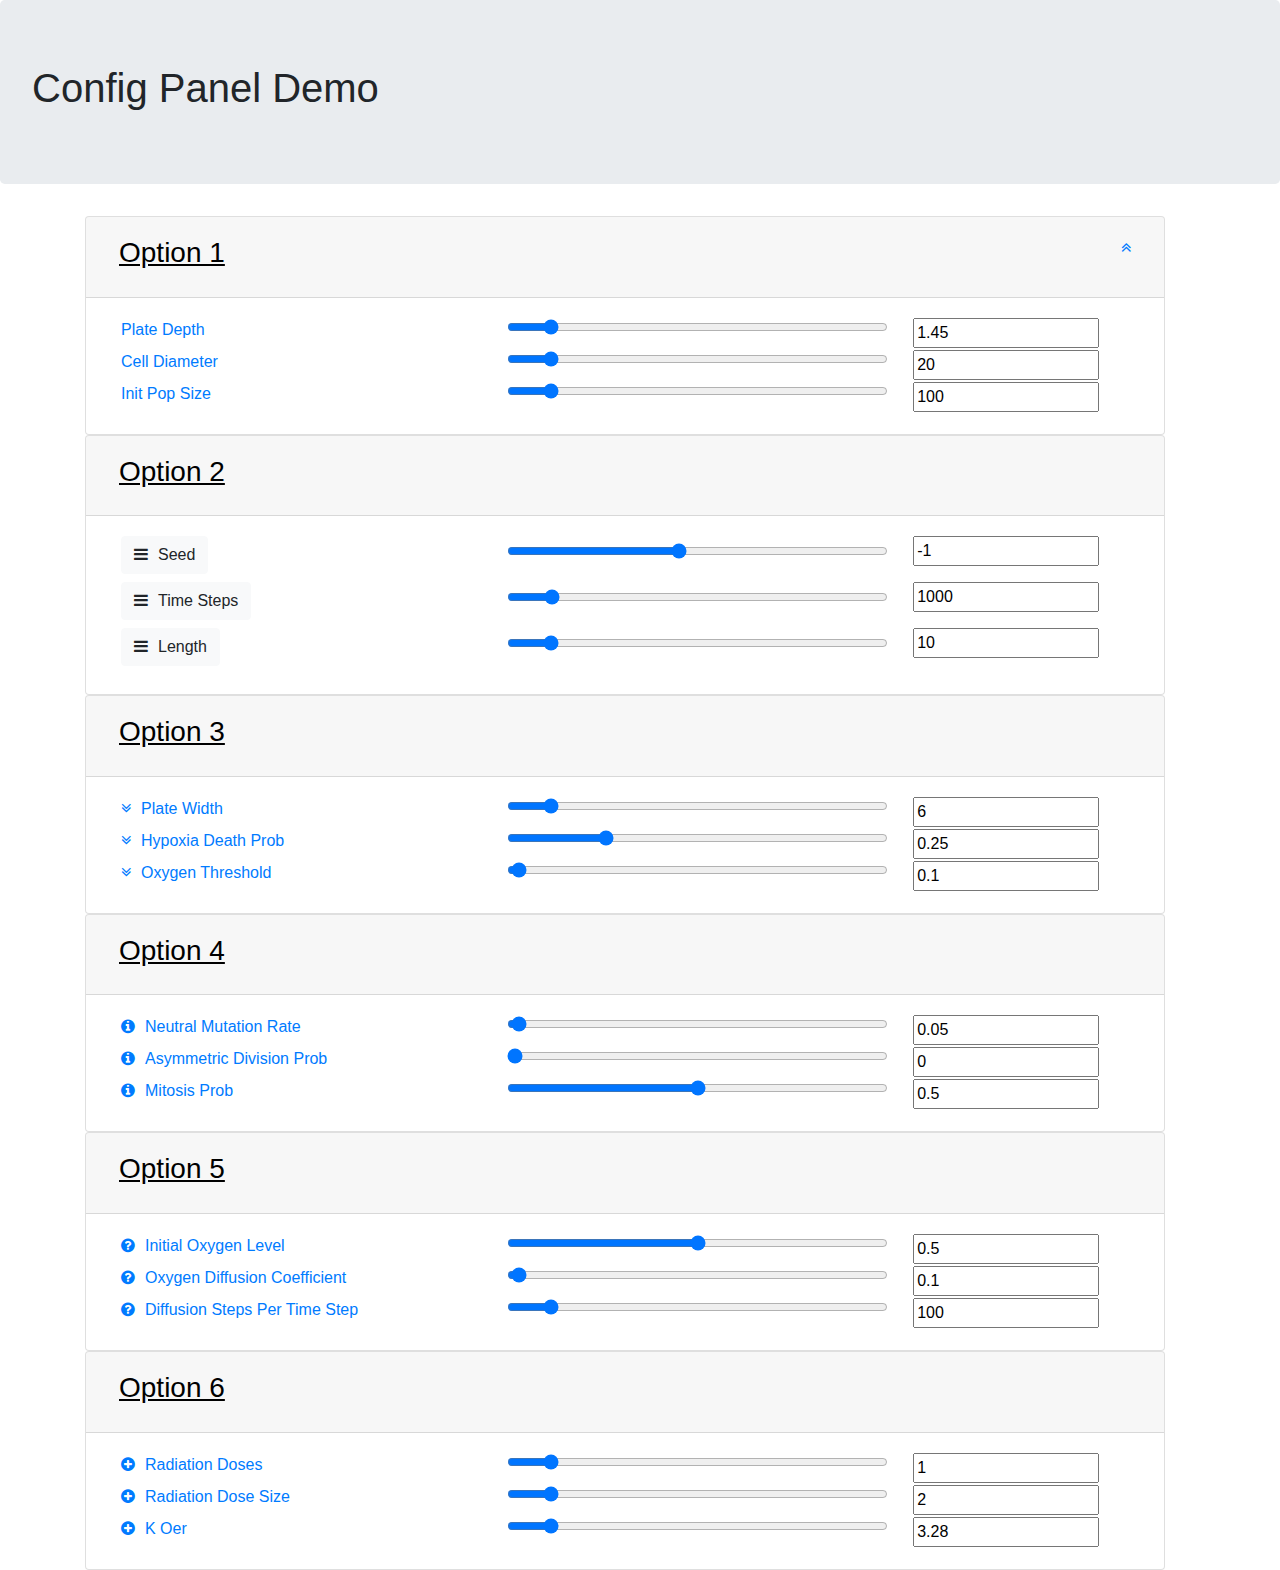
==== commit 3fb2764d: "added arrow indicators for card collapse" ====
--- a/index.html
+++ b/index.html
@@ -29,9 +29,12 @@
                         <!-- Global Settings -->
             <div class="card settings_GLOBAL accordian" id="GLOBAL_accordian">
                 <div class="card-header" id="GLOBAL_heading">
-                  <button class="btn btn-link setting_heading" type="button" data-toggle="collapse" data-target="#GLOBAL_collapse" aria-expanded="true" aria-controls="GLOBAL_collapse">
-                    <h3>Option 1</h3>
-                  </button>
+                   <div class="clearfix">
+                    <button class="btn btn-link setting_heading float-left setting_toggle" type="button" data-toggle="collapse" data-target="#GLOBAL_collapse" aria-expanded="true" aria-controls="GLOBAL_collapse">
+                      <h3>Option 1</h3>
+                    </button>
+                    <button class="btn btn-link float-right setting_toggle" type="button" data-toggle="collapse" data-target="#GLOBAL_collapse" aria-expanded="true" aria-controls="GLOBAL_collapse"><span class="fa fa-angle-double-down"></span><span class="fa fa-angle-double-up"></span></button>
+                    </div>
                 </div>
             
                 <div id="GLOBAL_collapse" class="collapse show" aria-labelledby="GLOBAL_heading" data-parent="#GLOBAL_accordian">
@@ -179,7 +182,7 @@
                       <div class="setting-element container">
                         <div class="row">
                           <form class="col-12">
-                            <a data-toggle="collapse" href="#PLATE_WIDTH_collapse" role="button" aria-expanded="true" aria-controls="PLATE_WIDTH_collapse"><label for="PLATE_WIDTH_input_slider" class="input_label"><span class="fa fa-angle-double-down info_icon_left"></span>Plate Width</label></a>
+                            <a data-toggle="collapse" href="#PLATE_WIDTH_collapse" class="setting_toggle" role="button" aria-expanded="false" aria-controls="PLATE_WIDTH_collapse"><label for="PLATE_WIDTH_input_slider" class="input_label"><span class="fa fa-angle-double-down info_icon_left"></span><span class="fa fa-angle-double-up info_icon_left"></span>Plate Width</label></a>
                               <input id="PLATE_WIDTH_input_slider" class="input_slider" type="range" value="6" min="0" max="60" step="0.6" oninput="updateForm('PLATE_WIDTH_input_slider', 'PLATE_WIDTH_amount', 'PLATE_WIDTH_input_slider_mobile')" />
                               <input id="PLATE_WIDTH_amount" class="input_numeric_val" type="number" value="6" min="0" max="60" step="0.6" oninput="updateForm('PLATE_WIDTH_amount', 'PLATE_WIDTH_input_slider', 'PLATE_WIDTH_input_slider_mobile')" />
 
@@ -198,7 +201,7 @@
 
                       <div class="row">
                         <form class="col-12">
-                          <a data-toggle="collapse" href="#HYPOXIA_DEATH_PROB_collapse" role="button" aria-expanded="true" aria-controls="HYPOXIA_DEATH_PROB_collapse"><label for="HYPOXIA_DEATH_PROB_input_slider" class="input_label"><span class="fa fa-angle-double-down info_icon_left"></span>Hypoxia Death Prob</label></a>
+                          <a data-toggle="collapse" href="#HYPOXIA_DEATH_PROB_collapse" class="setting_toggle" role="button" aria-expanded="false" aria-controls="HYPOXIA_DEATH_PROB_collapse"><label for="HYPOXIA_DEATH_PROB_input_slider" class="input_label"><span class="fa fa-angle-double-down info_icon_left"></span><span class="fa fa-angle-double-up info_icon_left"></span>Hypoxia Death Prob</label></a>
                             <input id="HYPOXIA_DEATH_PROB_input_slider" class="input_slider" type="range" value="0.25" min="0" max="1" step="0.025" oninput="updateForm('HYPOXIA_DEATH_PROB_input_slider', 'HYPOXIA_DEATH_PROB_amount', 'HYPOXIA_DEATH_PROB_input_slider_mobile')" />
                             <input id="HYPOXIA_DEATH_PROB_amount" class="input_numeric_val" type="number" value="0.25" min="0" max="1" step="0.025" oninput="updateForm('HYPOXIA_DEATH_PROB_amount', 'HYPOXIA_DEATH_PROB_input_slider', 'HYPOXIA_DEATH_PROB_input_slider_mobile')" />
 
@@ -217,7 +220,7 @@
 
                     <div class="row">
                       <form class="col-12">
-                        <a data-toggle="collapse" href="#OXYGEN_THRESHOLD_collapse" role="button" aria-expanded="true" aria-controls="OXYGEN_THRESHOLD_collapse"><label for="OXYGEN_THRESHOLD_input_slider" class="input_label"><span class="fa fa-angle-double-down info_icon_left"></span>Oxygen Threshold</label></a>
+                        <a data-toggle="collapse" href="#OXYGEN_THRESHOLD_collapse" class="setting_toggle" role="button" aria-expanded="false" aria-controls="OXYGEN_THRESHOLD_collapse"><label for="OXYGEN_THRESHOLD_input_slider" class="input_label"><span class="fa fa-angle-double-down info_icon_left"></span><span class="fa fa-angle-double-up info_icon_left"></span>Oxygen Threshold</label></a>
                           <input id="OXYGEN_THRESHOLD_input_slider" class="input_slider" type="range" value="0.1" min="0" max="10" step="0.01" oninput="updateForm('OXYGEN_THRESHOLD_input_slider', 'OXYGEN_THRESHOLD_amount', 'OXYGEN_THRESHOLD_input_slider_mobile')" />
                           <input id="OXYGEN_THRESHOLD_amount" class="input_numeric_val" type="number" value="0.1" min="0" max="10" step="0.01" oninput="updateForm('OXYGEN_THRESHOLD_amount', 'OXYGEN_THRESHOLD_input_slider', 'OXYGEN_THRESHOLD_input_slider_mobile')" />
 
--- a/style.css
+++ b/style.css
@@ -15,6 +15,12 @@
     text-decoration: underline;
 }
 
+.setting_toggle[aria-expanded=true] .fa-angle-double-down{
+    display: none;
+}
+.setting_toggle[aria-expanded=false] .fa-angle-double-up{
+    display: none;
+}
 /* Desktop Version */
 
 /* Control Panel Elements */
